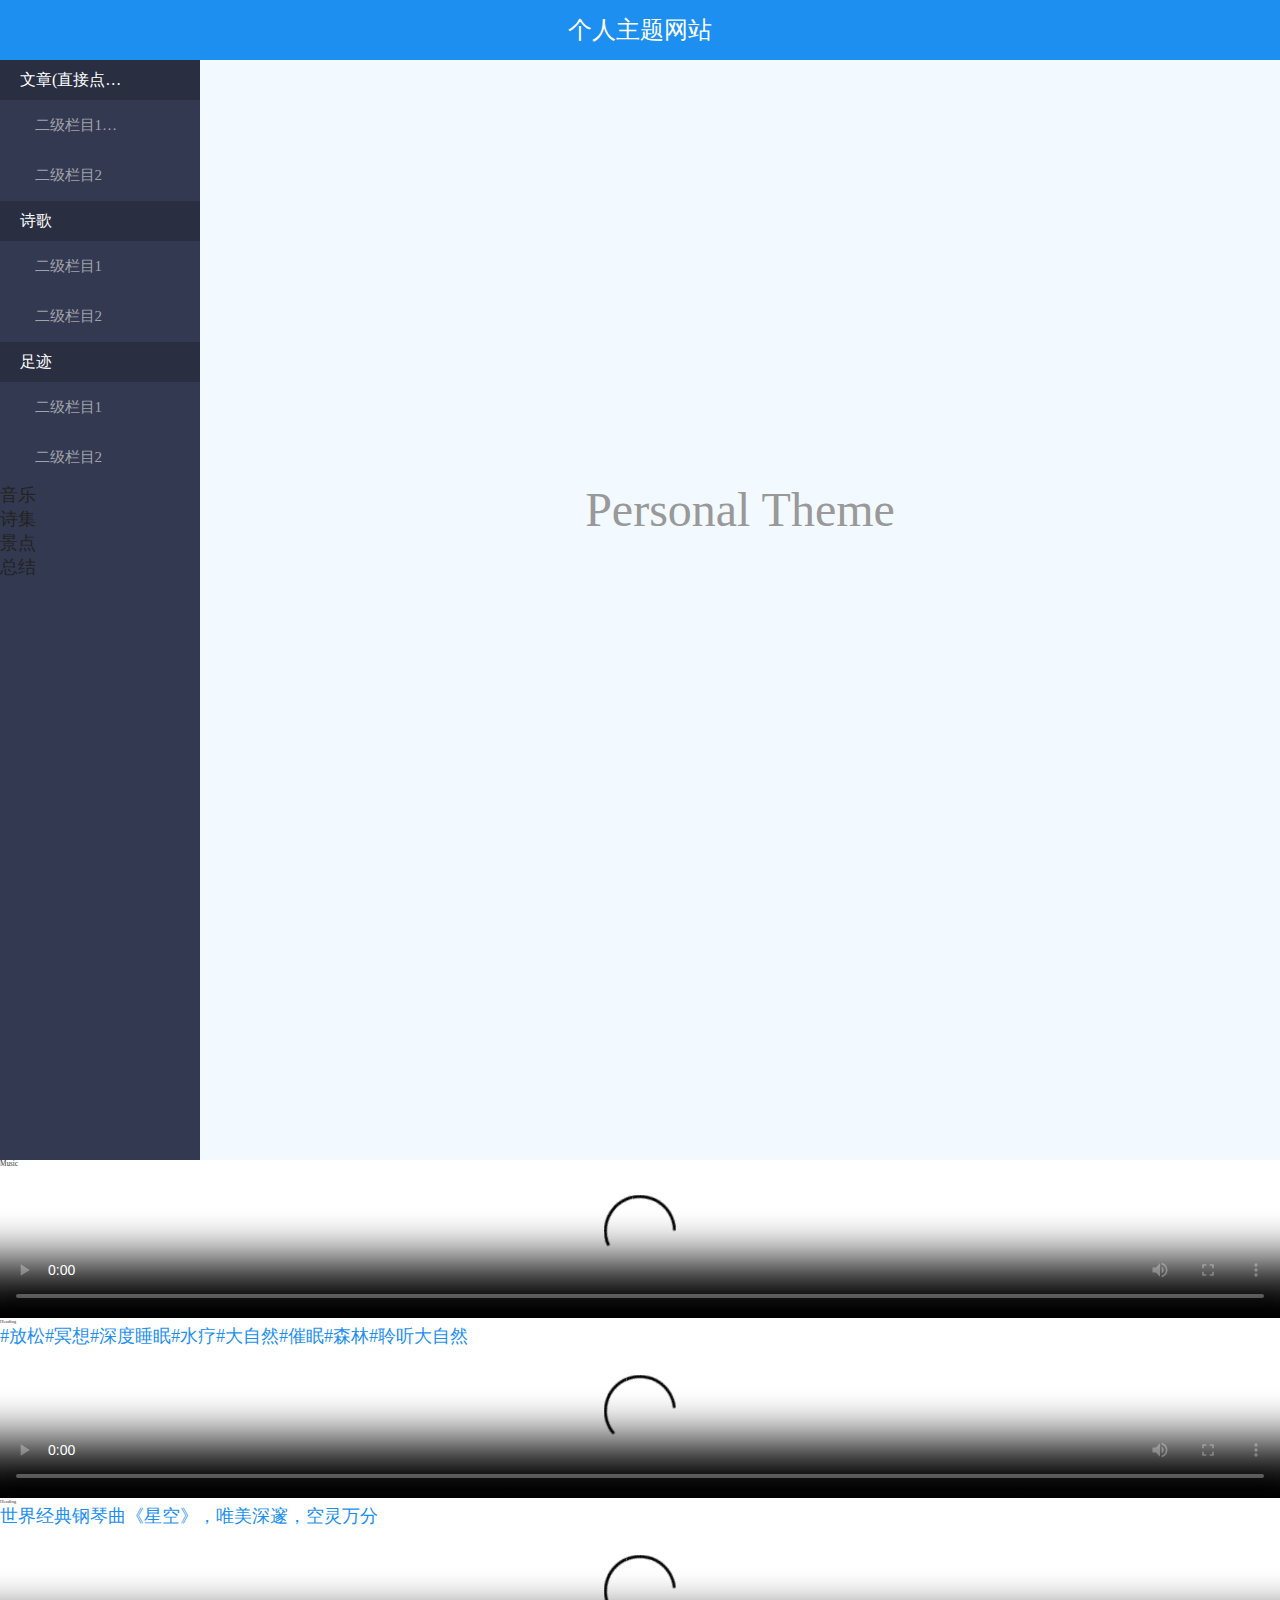
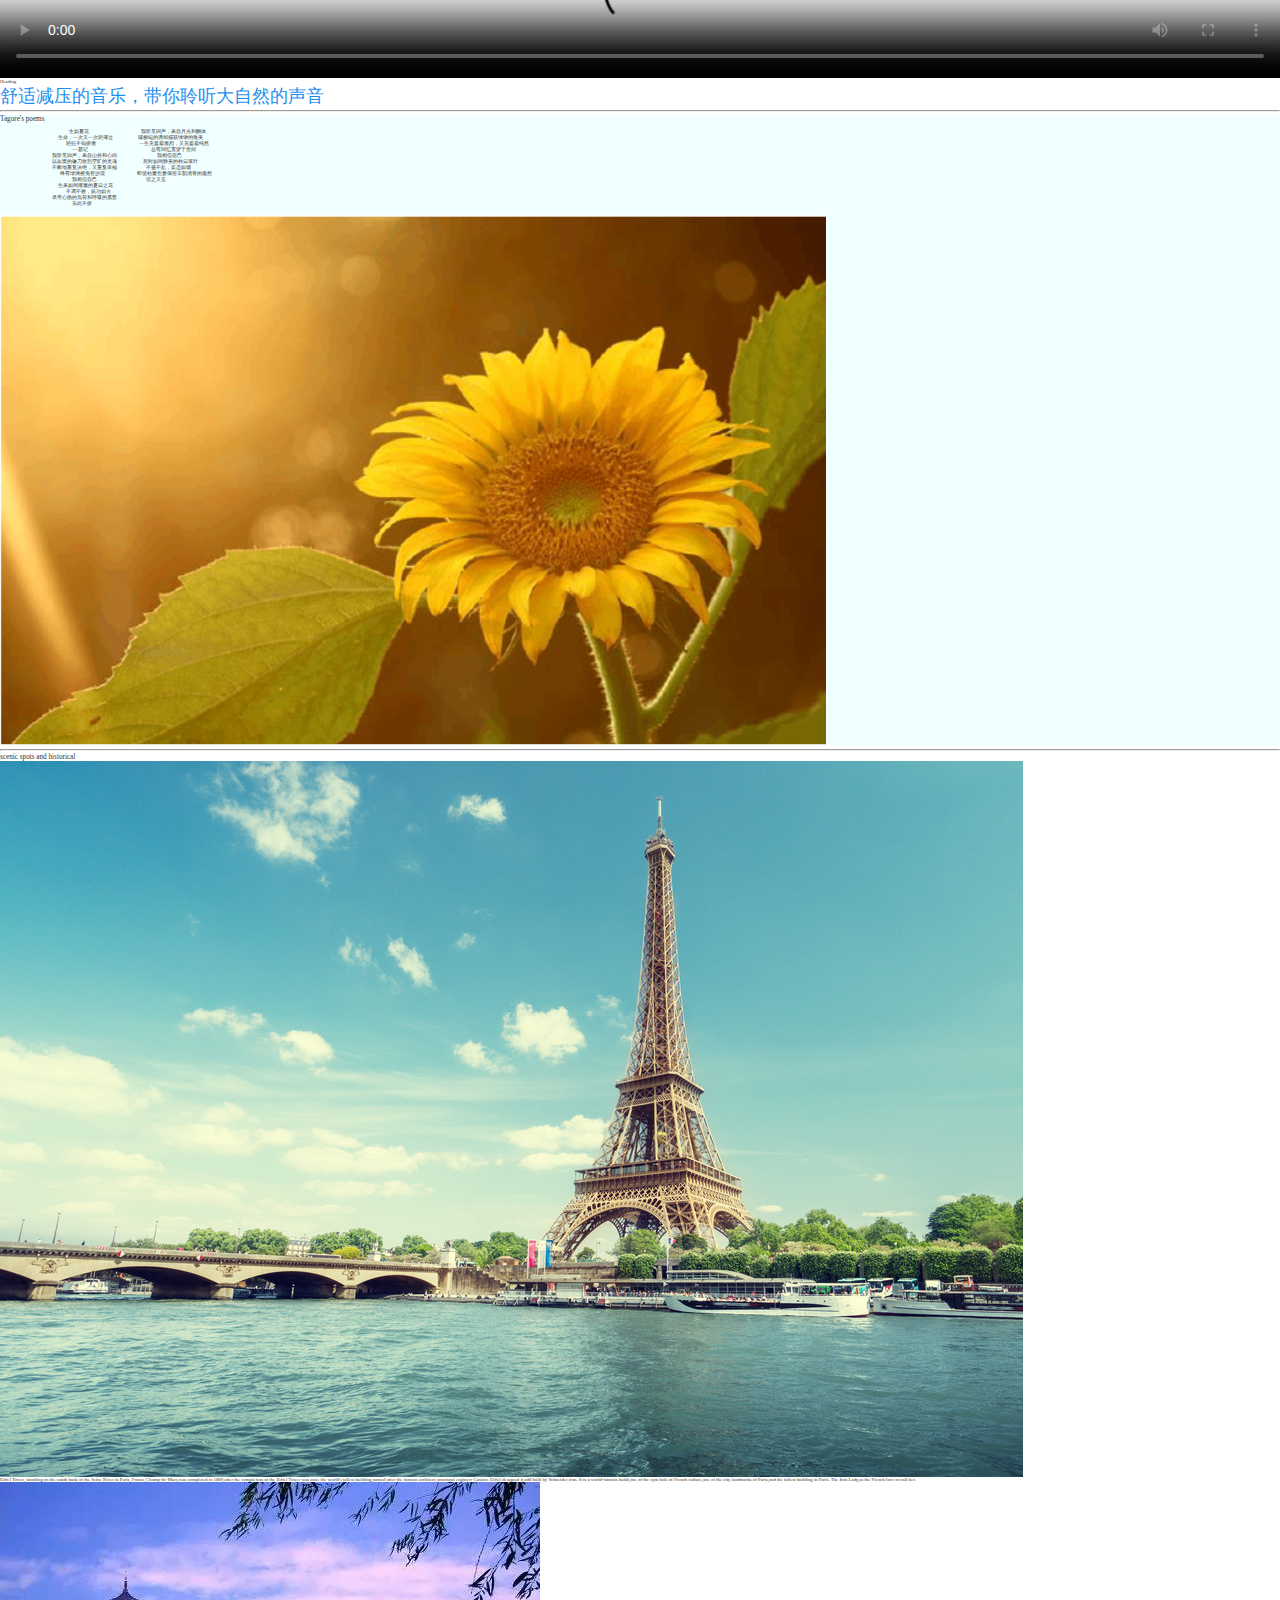
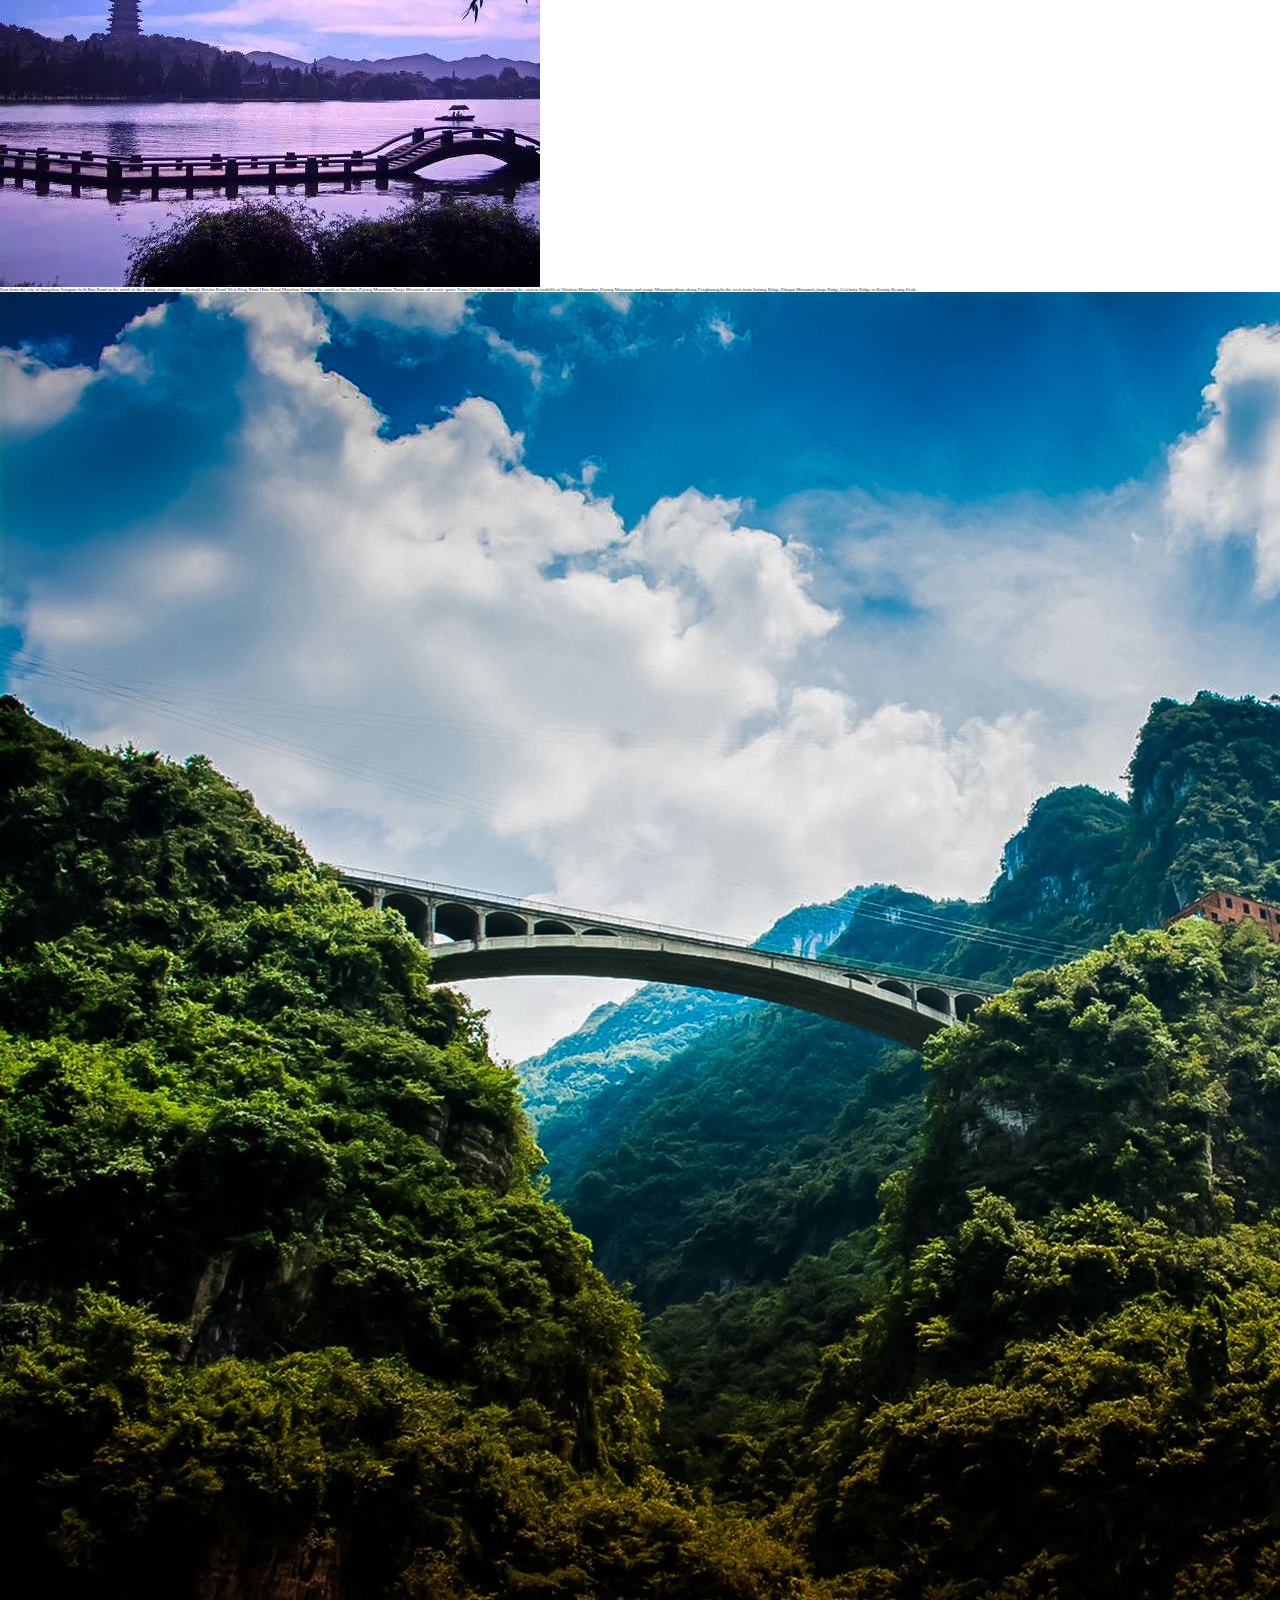
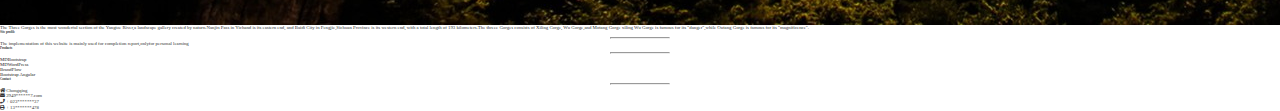
==== index.html @ ac0bc707 "Add files via upload" ====
<!DOCTYPE html>
<html lang="en">
<head>
    <meta charset="UTF-8">
    <title>个人主题网站</title>
	
    <script src="js/jquery.min.js"></script>
	
	<!--阿里图标库-->
    <link rel="stylesheet" type="text/css" href="https://at.alicdn.com/t/font_1632750_204xwxiwzht.css?1583918713" />
	
    <link rel="stylesheet" href="css/style.css">
    <title>MDB4.12模板</title>
    <!-- MDB icon -->
    <link rel="icon" href="MDB-Pro-4.12/img/mdb-favicon.ico" type="image/x-icon">
    <!-- Font Awesome -->
    <link rel="stylesheet" href="https://use.fontawesome.com/releases/v5.11.2/css/all.css">
    <!-- Bootstrap core CSS -->
    <link rel="stylesheet" href="MDB-Pro-4.12/css/bootstrap.min.css">
    <!-- Material Design Bootstrap -->
    <link rel="stylesheet" href="MDB-Pro-4.12/css/mdb.min.css">
    <!-- Your custom styles (optional) -->
    <link rel="stylesheet" href="MDB-Pro-4.12/css/style.css">
    <link rel="stylesheet" href="images">
	
</head>
<body>
<header>
<div class="body_con">
    <div class="body_top">个人主题网站</div>
    <div class="body_left">
        <ul class="body_left_list">
            <li>
                <label>
                    <span>文章(直接点击该大标题即可下同）</span>
                    <i class="iconfont iconxiajiantou"></i>
                    <a href="javascript:;"></a>
                </label>
                <ul>
                    <li>
                        <label>
                            <i class="iconfont iconYYGK"></i>
                            <span>二级栏目1栏目1</span>
                            <i class="iconfont iconyoujiantou"></i>
                            <a href="javascript:;"></a>
                        </label>
                        <ul>
                            <li>
                                <label>
                                    <span>三级栏目</span>
                                    <i class="iconfont iconyoujiantou"></i>
                                    <a href="javascript:;"></a>
                                </label>
                            </li>
                            <li>
                                <label>
                                    <span>三级栏目</span>
                                    <i class="iconfont iconyoujiantou"></i>
                                    <a href="javascript:;"></a>
                                </label>
                            </li>
                            <li>
                                <label>
                                    <span>三级栏目</span>
                                    <i class="iconfont iconyoujiantou"></i>
                                    <a href="javascript:;"></a>
                                </label>
                            </li>
                        </ul>
                    </li>
                    <li>
                        <label>
                            <i class="iconfont iconYYGK"></i>
                            <span>二级栏目2</span>
                            <i class="iconfont iconyoujiantou"></i>
                            <a href="javascript:;"></a>
                        </label>
                        <ul>
                            <li>
                                <label>
                                    <span>三级栏目</span>
                                    <i class="iconfont iconyoujiantou"></i>
                                    <a href="javascript:;"></a>
                                </label>
                            </li>
                            <li>
                                <label>
                                    <span>三级栏目</span>
                                    <i class="iconfont iconyoujiantou"></i>
                                    <a href="javascript:;"></a>
                                </label>
                            </li>
                            <li>
                                <label>
                                    <span>三级栏目</span>
                                    <i class="iconfont iconyoujiantou"></i>
                                    <a href="javascript:;"></a>
                                </label>
                            </li>   
                        </ul>
                    </li>
                </ul>
            </li>           
                       
            <li>
                <label>
                    <span>诗歌</span>
                    <i class="iconfont iconxiajiantou"></i>
                    <a href="javascript:;"></a>
                </label>
                <ul>
                    <li>
                        <label>
                            <i class="iconfont iconYYGK"></i>
                            <span>二级栏目1</span>
                            <i class="iconfont iconyoujiantou"></i>
                            <a href="javascript:;"></a>
                        </label>
                        <ul>
                            <li>
                                <label>
                                    <span>三级栏目</span>
                                    <i class="iconfont iconyoujiantou"></i>
                                    <a href="javascript:;"></a>
                                </label>
                            </li>
                            <li>
                                <label>
                                    <span>三级栏目</span>
                                    <i class="iconfont iconyoujiantou"></i>
                                    <a href="javascript:;"></a>
                                </label>
                            </li>
                            <li>
                                <label>
                                    <span>三级栏目</span>
                                    <i class="iconfont iconyoujiantou"></i>
                                    <a href="javascript:;"></a>
                                </label>
                            </li>
                        </ul>
                    </li>
                    <li>
                        <label>
                            <i class="iconfont iconYYGK"></i>
                            <span>二级栏目2</span>
                            <i class="iconfont iconyoujiantou"></i>
                            <a href="javascript:;"></a>
                        </label>
                        <ul>
                            <li>
                                <label>
                                    <span>三级栏目</span>
                                    <i class="iconfont iconyoujiantou"></i>
                                    <a href="javascript:;"></a>
                                </label>
                            </li>
                            <li>
                                <label>
                                    <span>三级栏目</span>
                                    <i class="iconfont iconyoujiantou"></i>
                                    <a href="javascript:;"></a>
                                </label>
                            </li>
                            <li>
                                <label>
                                    <span>三级栏目</span>
                                    <i class="iconfont iconyoujiantou"></i>
                                    <a href="javascript:;"></a>
                                </label>
                            </li>
                        </ul>
                    </li>
                    </li>
                </ul>
            </li>
            <li>
                <label>
                    <span>足迹</span>
                    <i class="iconfont iconxiajiantou"></i>
                    <a href="javascript:;"></a>
                </label>
                <ul>
                    <li>
                        <label>
                            <i class="iconfont iconYYGK"></i>
                            <span>二级栏目1</span>
                            <i class="iconfont iconyoujiantou"></i>
                            <a href="javascript:;"></a>
                        </label>
                        <ul>
                            <li>
                                <label>
                                    <span>三级栏目</span>
                                    <i class="iconfont iconyoujiantou"></i>
                                    <a href="javascript:;"></a>
                                </label>
                            </li>
                            <li>
                                <label>
                                    <span>三级栏目</span>
                                    <i class="iconfont iconyoujiantou"></i>
                                    <a href="javascript:;"></a>
                                </label>
                            </li>
                            <li>
                                <label>
                                    <span>三级栏目</span>
                                    <i class="iconfont iconyoujiantou"></i>
                                    <a href="javascript:;"></a>
                                </label>
                            </li>
                        </ul>
                    </li>
                    <li>
                        <label>
                            <i class="iconfont iconYYGK"></i>
                            <span>二级栏目2</span>
                            <i class="iconfont iconyoujiantou"></i>
                            <a href="javascript:;"></a>
                        </label>
                        <ul>
                            <li>
                                <label>
                                    <span>三级栏目</span>
                                    <i class="iconfont iconyoujiantou"></i>
                                    <a href="javascript:;"></a>
                                </label>
                            </li>
                            <li>
                                <label>
                                    <span>三级栏目</span>
                                    <i class="iconfont iconyoujiantou"></i>
                                    <a href="javascript:;"></a>
                                </label>
                            </li>
                            <li>
                                <label>
                                    <span>三级栏目</span>
                                    <i class="iconfont iconyoujiantou"></i>
                                    <a href="javascript:;"></a>
                                </label>
                            </li>
                        </ul>
                    </li>
                   
                    </ul>
                    </li>
                </ul>
            </i>
            <li>
                <label>
                   <a href="#music"><span>音乐</span></a>
                </label>
            </li>
            <li>
              <label>
                 <a href="#Tagore's poems"><span>诗集</span></a>
              </label>
          </li>
          <li>
            <label>
               <a href="#scenic spots and historical"><span>景点</span></a>
            </label>
        </li>
                <li>
                    <label>
                       <a href="http://cyf20001028.github.io/cyf200010286.io" target="_blank"> <span>总结</span></a>
                    </label>
                </li>
            </li>
        </ul>
    </div>
    <div class="body_right">
        <div id="intro" class="view">

            <div class="mask rgba-black-strong">
      
              <div class="container-fluid d-flex align-items-center justify-content-center h-100">
      
                <div class="row d-flex justify-content-center text-center">
      
                  <div class="col-md-10">
      
                    <!-- Heading -->
                    <h2 class="display-4 font-weight-bold  white-text  ">Personal Theme</h2>
      
                  
      
                  </div>
      
                </div>
      
              </div>
      
            </div>
      
          </div>
        
    </div>
</div>
</header>
 <!--Main layout-->
 <main class="mt-5">
    <div class="container">
  <!--Section: Examples-->
<section id="music" class="text-center">

    <!-- heading -->
    <h2 class="mb-5 font-weight-bold">Music</h2>
  
    <!--Grid row-->
    <div class="row">
  
      <!--Grid column-->
      <div class="col-lg-4 col-md-12 mb-4">
  
        <div class="view overlay z-depth-1-half">
          
       <video controls autobuffer="true" width="100%" poster="../assets/img/poster.jpg">
       <source src="images/视频1.mp4">
</video>
        </div>
  
        <h4 class="my-4 font-weight-bold">Heading</h4>
        <p class="cyfexample1">#放松#冥想#深度睡眠#水疗#大自然#催眠#森林#聆听大自然</p>
  
      </div>
      <!--Grid column-->
  
      <!--Grid column-->
      <div class="col-lg-4 col-md-6 mb-4">
  
        <div class="view overlay z-depth-1-half">
            <video controls autobuffer="true" width="100%" poster="../assets/img/poster.jpg">
                <source src="images/视频2.mp4">
         </video>
        </div>
  
        <h4 class="my-4 font-weight-bold">Heading</h4>
        <p class="cyfexample1">世界经典钢琴曲《星空》，唯美深邃，空灵万分</p>
  
      </div>
      <!--Grid column-->
  
      <!--Grid column-->
      <div class="col-lg-4 col-md-6 mb-4">
  
        <div class="view overlay z-depth-1-half">
            <video controls autobuffer="true" width="100%" poster="../assets/img/poster.jpg">
                <source src="images/视频3.mp4">
         </video>
        </div>
  
        <h4 class="my-4 font-weight-bold">Heading</h4>
        <p class="cyfexample1">舒适减压的音乐，带你聆听大自然的声音</p>
  
      </div>
      <!--Grid column-->
  
    </div>
    <!--Grid row-->
  
  
      </section>
      <!--Section: Best Features-->
  
      <hr class="my-5">
  



     <!--Section: Gallery-->
<section id="Tagore's poems" style="background-color: azure;">

    <!-- Heading -->
    <h2 class="mb-5 font-weight-bold text-center">Tagore's poems</h2>
  
    <!--Grid row-->
    <div class="row">
    <!--Grid column-->
      <div class="col-md-6">
         <pre>
                        生如夏花                  我听见回声，来自月光和酮体
                    生命，一次又一次轻薄过         辅极端的诱饵捕获缥缈的唯美
                       轻狂不知疲倦               一生充盈着激烈，又充盈着纯然
                         --题记                      总有回忆贯穿于世间
                  我听见回声，来自山谷和心间              我相信自己
                  以寂寞的镰刀收割空旷的灵魂         死时如同静美的秋日落叶
                  不断地重复决绝，又重复幸福          不盛不乱，姿态如烟
                     终有绿洲摇曳在沙漠           即使枯萎也要保留丰肌清骨的傲然
                         我相信自己                 弦之又玄
                    生来如同璀璨的夏日之花
                       不凋不败，妖冶如火
                  承受心跳的负荷和呼吸的累赘
                         乐此不疲          
         </pre>
  
      </div>
      <!--Grid column-->
         <!--Grid column-->
         <div class="col-md-6 mb-4">
            <img src="./images/泰戈尔.png" class="d-block w-100">
        </div>
        <!--Grid column-->
  
    </div>
    <!--Grid row-->
  
  </section>
  <!--Section: Gallery-->
  <hr class="my-5">




     <!--Section: Examples-->
<section id="scenic spots and historical" class="text-center">

    <!-- heading -->
    <h2 class="mb-5 font-weight-bold">scenic spots and historical</h2>
  
    <!--Grid row-->
    <div class="row">
  
      <!--Grid column-->
      <div class="col-lg-4 col-md-12 mb-4">
  
        <div class="view overlay z-depth-1-half">
          <img src="images/埃菲尔铁塔.jpeg" class="img-fluid">
          <a href="#!">
            <div class="mask rgba-white-slight"></div>
          </a>
        </div>
  
        <h4 class="my-4 font-weight-bold"></h4>
        <p class="grey-text">Eiffel Tower, standing on the south bank of the Seine River in Paris, France,Champ-de-Mars,was
          completed in 1889,after the completion of the Eiffel Tower was once the world's tallest building,named after the famous
          architect,structural enginerr Gustave Eiffel designed it,add built by Schneider iron. It is a world-famous build,one of 
          the sym bols of French culture,one of the city landmarks of Paris,and the tallest building in Paris. The Iron Lady,as 
          the French love to call her.
        </p>
  
      </div>
      <!--Grid column-->
  
      <!--Grid column-->
      <div class="col-lg-4 col-md-6 mb-4">
  
        <div class="view overlay z-depth-1-half">
          <img src="images/西湖.jpeg" class="img-fluid">
          <a href="#!">
            <div class="mask rgba-white-slight"></div>
          </a>
        </div>
  
        <h4 class="my-4 font-weight-bold"></h4>
        <p class="grey-text">East from the city of hangzhou Songmu field,Bao Road to the north of the young officer square,
          through Baisha Road,West Ring Road,Hbin Road,Manshan Road to the south of Wu shan,Ziyang Mountain,Yunju Mountain 
          all scenic spots; From Gulou to the south,along the eastern foothills of Wushan Mounshan,Ziyang Mountain and yunju 
          Mountain,throu along Fenghuang.In the west,from liufang Ridge,Zhugan Mountain,jiuqu Ridge,Celebrity Ridge to Beauty 
          Beauty Peak.
        </p>
  
      </div>
      <!--Grid column-->
  
      <!--Grid column-->
      <div class="col-lg-4 col-md-6 mb-4">
  
        <div class="view overlay z-depth-1-half">
          <img src="images/三峡.jpg" class="img-fluid">
          <a href="#!">
            <div class="mask rgba-white-slight"></div>
          </a>
        </div>
  
        <h4 class="my-4 font-weight-bold"></h4>
        <p class="grey-text">The Three Gorges is the most wonderful section of the Yangtze River,a landscape gallery created
           by naturn.Nanjin Pass in Yichand is its eastern end, and Baidi City in Fengjie,Sichuan Province is its western end,
           with a total length of 193 kilometers.The threee Gorges consists of Xiling Corge, Wu Gorge,and Motang Gorge xiling Wu
            Gorge is famous for its "danger",while Outang Gorge is famous for its "magnificence".</p>
  
      </div>
      <!--Grid column-->
  
    </div>
    <!--Grid row-->
   </div>
    <!--Grid row-->
  
  </section>
  <!--Section: Examples-->
      
  
    </div>
  </main>
  <!--Main layout-->
  <!--Main layout-->
  <footer class="page-footer font-samll blue pt-4">
      <!--Footer Links-->
<div class="container mt-5 mb-4 text-center text-md-left">
    <div class="row mt-3">
  
      <!--First column-->
      <div class="col-md-3 col-lg-4 col-xl-3 mb-4">
        <h6 class="text-uppercase font-weight-bold">
          <strong>Site profile</strong>
        </h6>
        <hr class="deep-purple accent-2 mb-4 mt-0 d-inline-block mx-auto" style="width: 60px;">
        <p>The implementation of this website is mainly used for completion report,onlyfor personal learning</p>
      </div>
      <!--/.First column-->
  
      <!--Second column-->
      <div class="col-md-2 col-lg-2 col-xl-2 mx-auto mb-4">
        <h6 class="text-uppercase font-weight-bold">
          <strong>Products</strong>
        </h6>
        <hr class="deep-purple accent-2 mb-4 mt-0 d-inline-block mx-auto" style="width: 60px;">
        <p>
          <a href="#!">MDBootstrap</a>
        </p>
        <p>
          <a href="#!">MDWordPress</a>
        </p>
        <p>
          <a href="#!">BrandFlow</a>
        </p>
        <p>
          <a href="#!">Bootstrap Angular</a>
        </p>
      </div>
      <!--/.Second column-->
  
      <!--Fourth column-->
      <div class="col-md-4 col-lg-3 col-xl-3">
        <h6 class="text-uppercase font-weight-bold">
          <strong>Contact</strong>
        </h6>
        <hr class="deep-purple accent-2 mb-4 mt-0 d-inline-block mx-auto" style="width: 60px;">
        <p>
          <i class="fas fa-home  mr-3"></i> Chongqing</p>
        <p>
          <i class="fas fa-envelope mr-3"></i> 2949******7.com</p>
        <p>
          <i class="fas fa-phone mr-3"></i> + 023*******37</p>
        <p>
          <i class="fas fa-print mr-3"></i> + 13*******478</p>
      </div>
      <!--/.Fourth column-->
  
    </div>
  </div>
   <!--/.Footer Links-->
  </footer>
<script src="js/script.js"></script>
<!-- jQuery -->
<script type="text/javascript" src="MDB-Pro-4.12/js/jquery.min.js"></script>
<!-- Bootstrap tooltips -->
<script type="text/javascript" src="MDB-Pro-4.12/js/popper.min.js"></script>
<!-- Bootstrap core JavaScript -->
<script type="text/javascript" src="MDB-Pro-4.12/js/bootstrap.min.js"></script>
<!-- MDB core JavaScript -->
<script type="text/javascript" src="MDB-Pro-4.12/js/mdb.min.js"></script>
<!-- 导入 Sogou Map API -->
<script type="text/javascript" src="https://api.go2map.com/maps/js/api_v2.5.1.js"></script>
<!-- Your custom scripts (optional) -->
<script type="text/javascript">
  // Carousel options
  $('#carousel-example-2').carousel({
    interval: 2000, // 间隔时间, 默认5000毫秒, 如果设置为false则不会自动播放
    pause: false, // 鼠标移上后是否暂停, 默认暂停
    wrap: false, // 是否循环轮播, 默认循环
  });

  /** 定义函数, 加载指定坐标的地图 */
  function showMap() {
    var myLatlng = new sogou.maps.LatLng(29.4902, 106.5714);
    var myOptions = {
      zoom: 13,
      center: myLatlng,
      mapTypeId: sogou.maps.MapTypeId.ROADMAP
    };
    map = new sogou.maps.Map(document.getElementById("map-container"), myOptions);
    marker = new sogou.maps.Marker({
      position: myLatlng,
      map: map,
      title: "重庆交通大学"
    });
  }
  // 设置事件侦听器, 当窗口加载时调用 showMap 函数
  sogou.maps.event.addDomListener(window, 'load', showMap);
</script>

<!-- End your project here-->

<!-- jQuery -->
<script type="text/javascript" src="MDB-Pro-4.12/js/jquery.min.js"></script>
<!-- Bootstrap tooltips -->
<script type="text/javascript" src="MDB-Pro-4.12/js/popper.min.js"></script>
<!-- Bootstrap core JavaScript -->
<script type="text/javascript" src="MDB-Pro-4.12/js/bootstrap.min.js"></script>
<!-- MDB core JavaScript -->
<script type="text/javascript" src="MDB-Pro-4.12/js/mdb.min.js"></script>
<!-- Your custom scripts (optional) -->
<script type="text/javascript"></script>

</body>
</html>
---- css/style.css ----
/*默认样式*/
html, body, div, ul, li, h1, h2, h3, h4, h5, h6, p, dl, dt, dd, ol, form, input, textarea, th, td, select {
    margin: 0;
    padding: 0;
}

* {
    box-sizing: border-box;
}

html, body {
    min-height: 100%;
}

body {
    font-family: "Microsoft YaHei";
    font-size: 0.3rem;
    color: #333;
}

h1, h2, h3, h4, h5, h6 {
    font-weight: normal;
}

ul, ol {
    list-style: none;
}

img {
    border: none;
    vertical-align: middle;
}

a {
    text-decoration: none;
    color: #232323;
}

table {
    border-collapse: collapse;
    table-layout: fixed;
}

input, textarea {
    outline: none;
    border: none;
}

textarea {
    resize: none;
    overflow: auto;
}

.clearfix {
    zoom: 1;
}

.clearfix:after {
    content: ".";
    width: 0;
    height: 0;
    visibility: hidden;
    display: block;
    clear: both;
    overflow: hidden;
}

.fl {
    float: left
}

.fr {
    float: right
}

.tl {
    text-align: left;
}

.tc {
    text-align: center
}

.tr {
    text-align: right;
}

.ellipse {
    overflow: hidden;
    text-overflow: ellipsis;
    white-space: nowrap;
}

.inline {
    display: inline-block;
    *display: inline;
    *zoom: 1;
}
.body_con{
    width: 100%;
    height: 100%;
    position: relative;
    font-size: 0;
}
.body_top{
    width: 100%;
    height: 60px;
    background: #1d8ff0;
    color: #fff;
    font-size: 24px;
    line-height: 60px;
    text-align: center;
}
.body_left{
    width:200px;
    height: 1100px;
    display: inline-block;
    vertical-align: top;
    background:#333951;
    position: relative;
    font-size: 18px;
    color: #fff;
}
.body_right{
    width: calc(100% - 200px);
    height: 1100px;
    display: inline-block;
    vertical-align: top;
    background:#f3faff;
    font-size: 32px;
    color: #999;
    text-align: center;
    line-height: 900px;
}

.body_left_list{
    width: 100%;
    min-height: 1rem;
    position: relative;
}
.body_left_list >li{
    width: 100%;
    min-height: 1px;
    overflow: hidden;
    border-bottom: 1px solid #333951;
    transition:all 0.5s;
    max-height: 1500px;
}
.body_left_list >li >label{
    width: 100%;
    height: 40px;
    line-height: 40px;
    position: relative;
    color: #fff;
    font-size:16px;
    background: #292e41;
    display: block;
}
.body_left_list >li >label >span{
    padding: 0 20px;
    width: 150px;
    color: #fff;
    font-size:16px;
    display: inline-block;
    overflow: hidden;
    white-space: nowrap;
    text-overflow: ellipsis;
}
.body_left_list >li >label >a{
    width: 100%;
    height: 100%;
    position: absolute;
    top: 0;
    left: 0;
    z-index: 1;
}
.body_left_list >li >label >i{
    position: absolute;
    top: 0;
    right:25px;
    font-size: 11px;
}
.body_left_list >li >ul{
    width: 100%;
    min-height: 1px;
    position: relative;
}
.body_left_list >li >ul >li{
    width: 100%;
    max-height: 50px;
    overflow: hidden;
    transition: all 0.5s;
}
.body_left_list >li >ul >li:hover{
    max-height: calc(200 * 8px);
}
.body_left_list >li >ul >li >label{
    width: 100%;
    height: 50px;
    background:#333951;
    line-height: 50px;
    position: relative;
    transition: all 0.5s;
    display: block;
}
.body_left_list >li >ul >li:hover >label{
    background: #151b32;
    border-left: 6px solid #1D8FF0;
}
.body_left_list >li >ul >li:hover >label >i:nth-child(3){
    transform: rotate(90deg);
}
.body_left_list >li >ul >li >label >i:nth-child(1){
    padding-left:  30px;
    font-size: 20px;
    display: inline-block;
    vertical-align: top;
}
.body_left_list >li >ul >li >label >span{
   font-size: 15px;
    color: #a1a3ab;
    width: 90px;
    display: inline-block;
    overflow: hidden;
    white-space: nowrap;
    text-overflow: ellipsis;
}
.body_left_list >li >ul >li >label >i:nth-child(3){
    position: absolute;
    top: 0;
    right:25px;
}
.body_left_list >li >ul >li >label >a{
    width: 100%;
    height: 100%;
    position: absolute;
    top: 0;
    left: 0;
    z-index: 1;
}
.body_left_list >li >ul >li >ul{
    width: 100%;
    min-height: 1px;
}
.body_left_list >li >ul >li >ul >li{
    max-height: 40px;
    transition: all 0.5s;
    overflow: hidden;
    position: relative;
}
.body_left_list >li >ul >li >ul >li:hover{
    max-height: calc(200 * 8px);
}
.body_left_list >li >ul >li >ul >li >label{
    width: 100%;
    height:40px;
    background: #3a3e50;
    position: relative;
    line-height: 40px;
    display: block;
    transition: all 0.5s;
}
.body_left_list >li >ul >li >ul >li:hover >label >span{
    color: #fff;
}
.body_left_list >li >ul >li >ul >li:hover ul{
    display: block;
}
.body_left_list >li >ul >li >ul >li:hover >label >i{
    color: #fff;
}
.body_left_list >li >ul >li >ul >li >label >span{
    font-size:14px;
    padding-left: 70px;
    color: #a1a3ab;
    width: 150px;
    display: block;
    overflow: hidden;
    white-space: nowrap;
    text-overflow: ellipsis;
}
.body_left_list >li >ul >li >ul >li >label >i{
    position: absolute;
    top: 0;
    right:25px;
    font-size: 14px;
}
.body_left_list >li >ul >li >ul >li >label >a{
    width: 100%;
    height: 100%;
    position: absolute;
    top: 2px;
    left: 0;
    z-index: 1;
}
.body_left_list >li >ul >li >ul >li >ul{
    width: 120px;
    min-height: 1px;
    position: fixed;
    top:0;
    left: 200px;
    display: none;
}
.body_left_list >li >ul >li >ul >li >ul >li{
    width: 100%;
    min-height: 40px;
    position: relative;
    transition:all 0.5s;
    background: #fff;
}
.body_left_list >li >ul >li >ul >li >ul >li >label{
    display: block;
    position: relative;
    width: 100%;
    height: 30px;
}
.body_left_list >li >ul >li >ul >li >ul >li >label >span{
    width: 60%;
    height: 40px;
    font-size: 12px;
    line-height: 40px;
    padding-left: 20px;
    display: block;
    color: #999;
    overflow: hidden;
    white-space: nowrap;
    text-overflow: ellipsis;
    transition:all 0.5s;
}
.body_left_list >li >ul >li >ul >li >ul >li >label >i{
    position: absolute;
    top: 13px;
    right:25px;
    font-size: 14px;
    color: #999;
}
.body_left_list >li >ul >li >ul >li >ul >li:hover >label >span{
    color: #1D8FF0;
}
.body_left_list >li >ul >li >ul >li >ul >li:hover >label >i{
    color: #1D8FF0;
}
.body_left_list >li >ul >li >ul >li >ul >li >label >a{
    width: 100%;
    height: 100%;
    position: absolute;
    top: 0;
    left: 0;
    z-index: 1;
}
.cyfexample1{
    color:#1d8ff0;
    font-size: large;
}
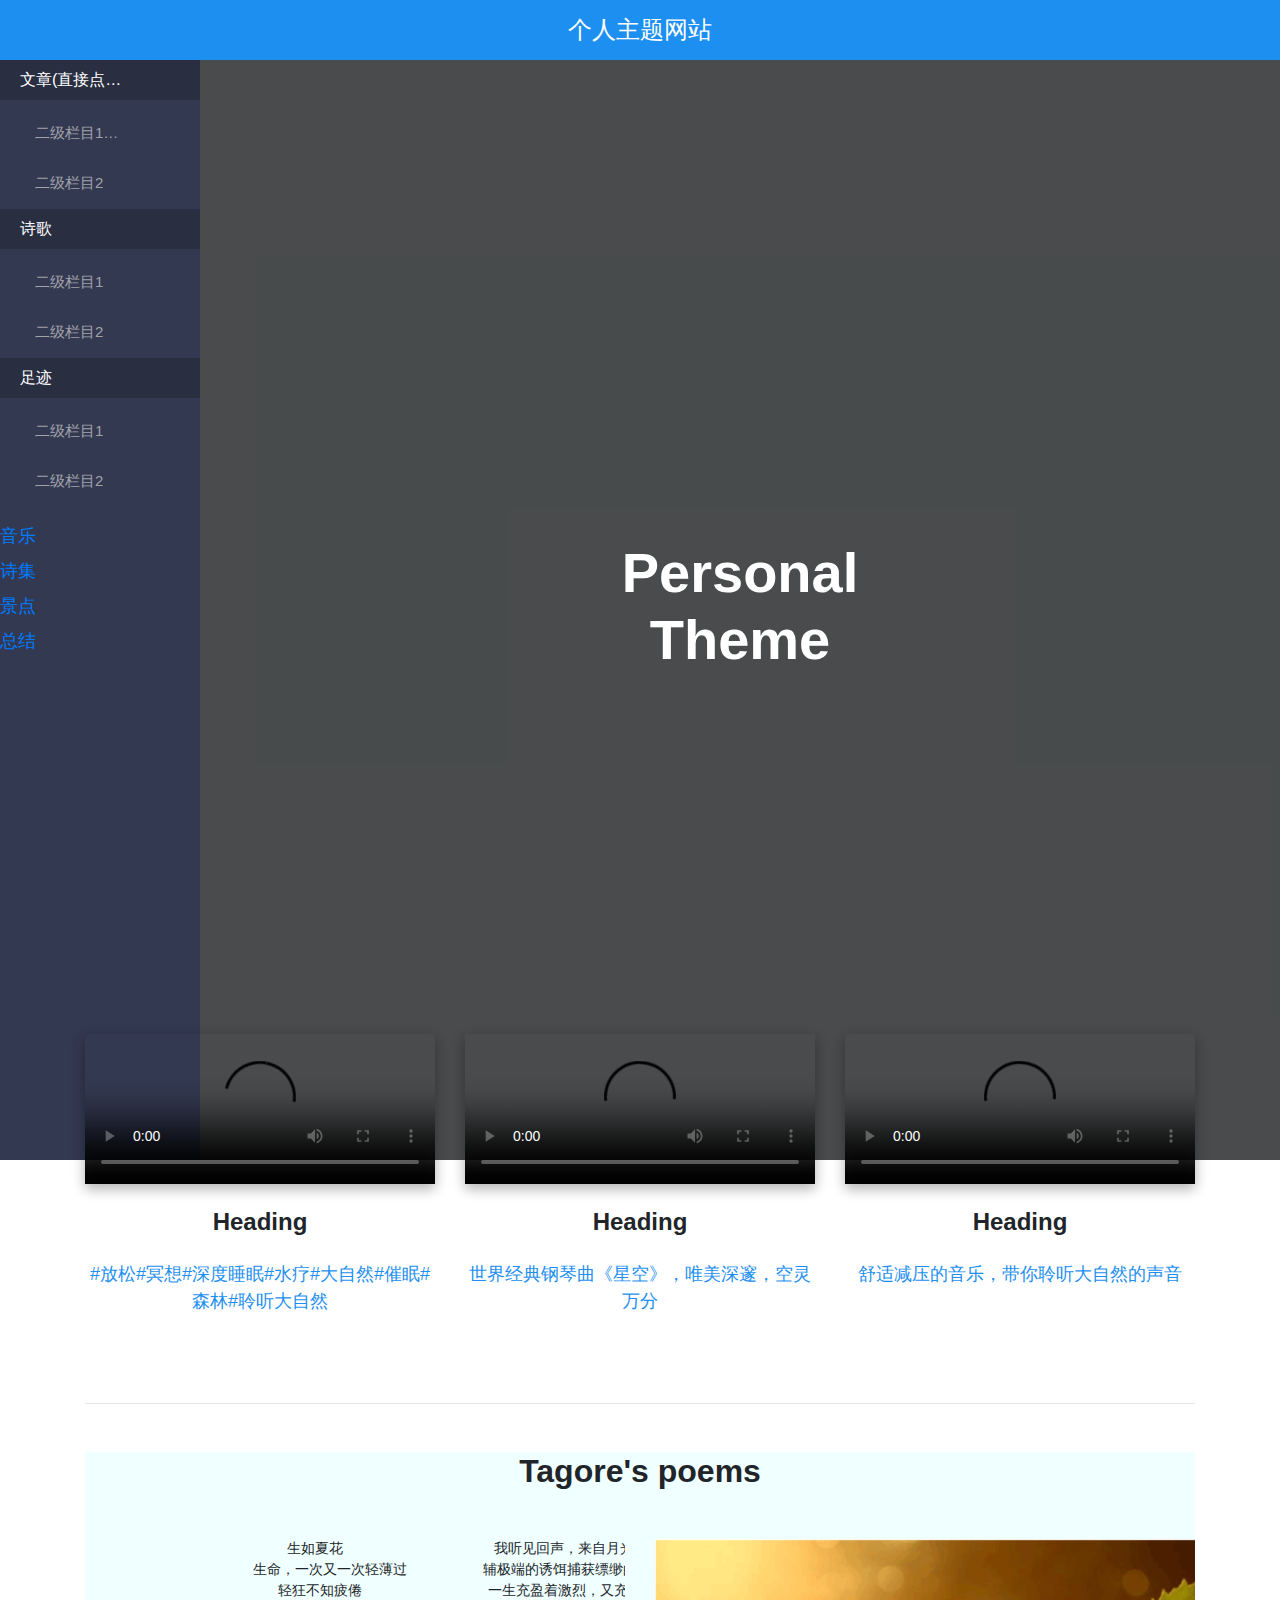
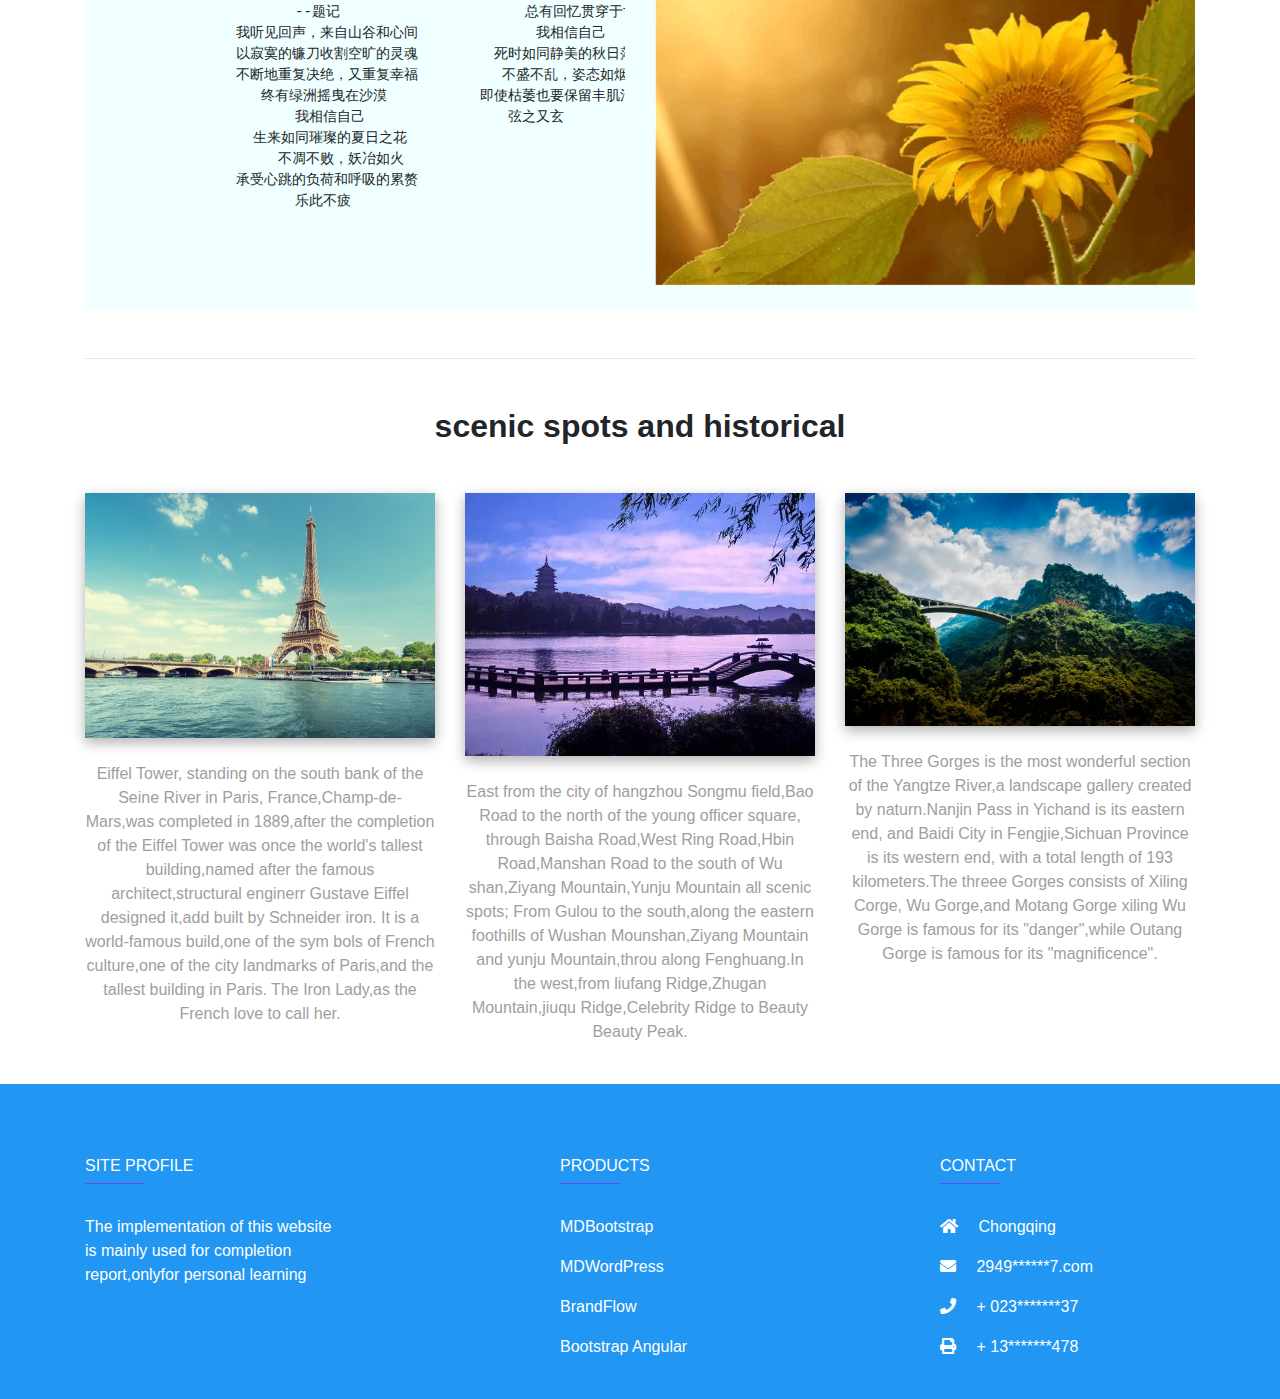
==== commit 6650fcfa: "Update index.html" ====
--- a/index.html
+++ b/index.html
@@ -318,7 +318,7 @@
         <div class="view overlay z-depth-1-half">
           
        <video controls autobuffer="true" width="100%" poster="../assets/img/poster.jpg">
-       <source src="images/视频1.mp4">
+       <source src="./images/视频1.mp4">
 </video>
         </div>
   
@@ -333,7 +333,7 @@
   
         <div class="view overlay z-depth-1-half">
             <video controls autobuffer="true" width="100%" poster="../assets/img/poster.jpg">
-                <source src="images/视频2.mp4">
+                <source src="./images/视频2.mp4">
          </video>
         </div>
   
@@ -348,7 +348,7 @@
   
         <div class="view overlay z-depth-1-half">
             <video controls autobuffer="true" width="100%" poster="../assets/img/poster.jpg">
-                <source src="images/视频3.mp4">
+                <source src="./images/视频3.mp4">
          </video>
         </div>
   
@@ -607,4 +607,4 @@
 <script type="text/javascript"></script>
 
 </body>
-</html>+</html>
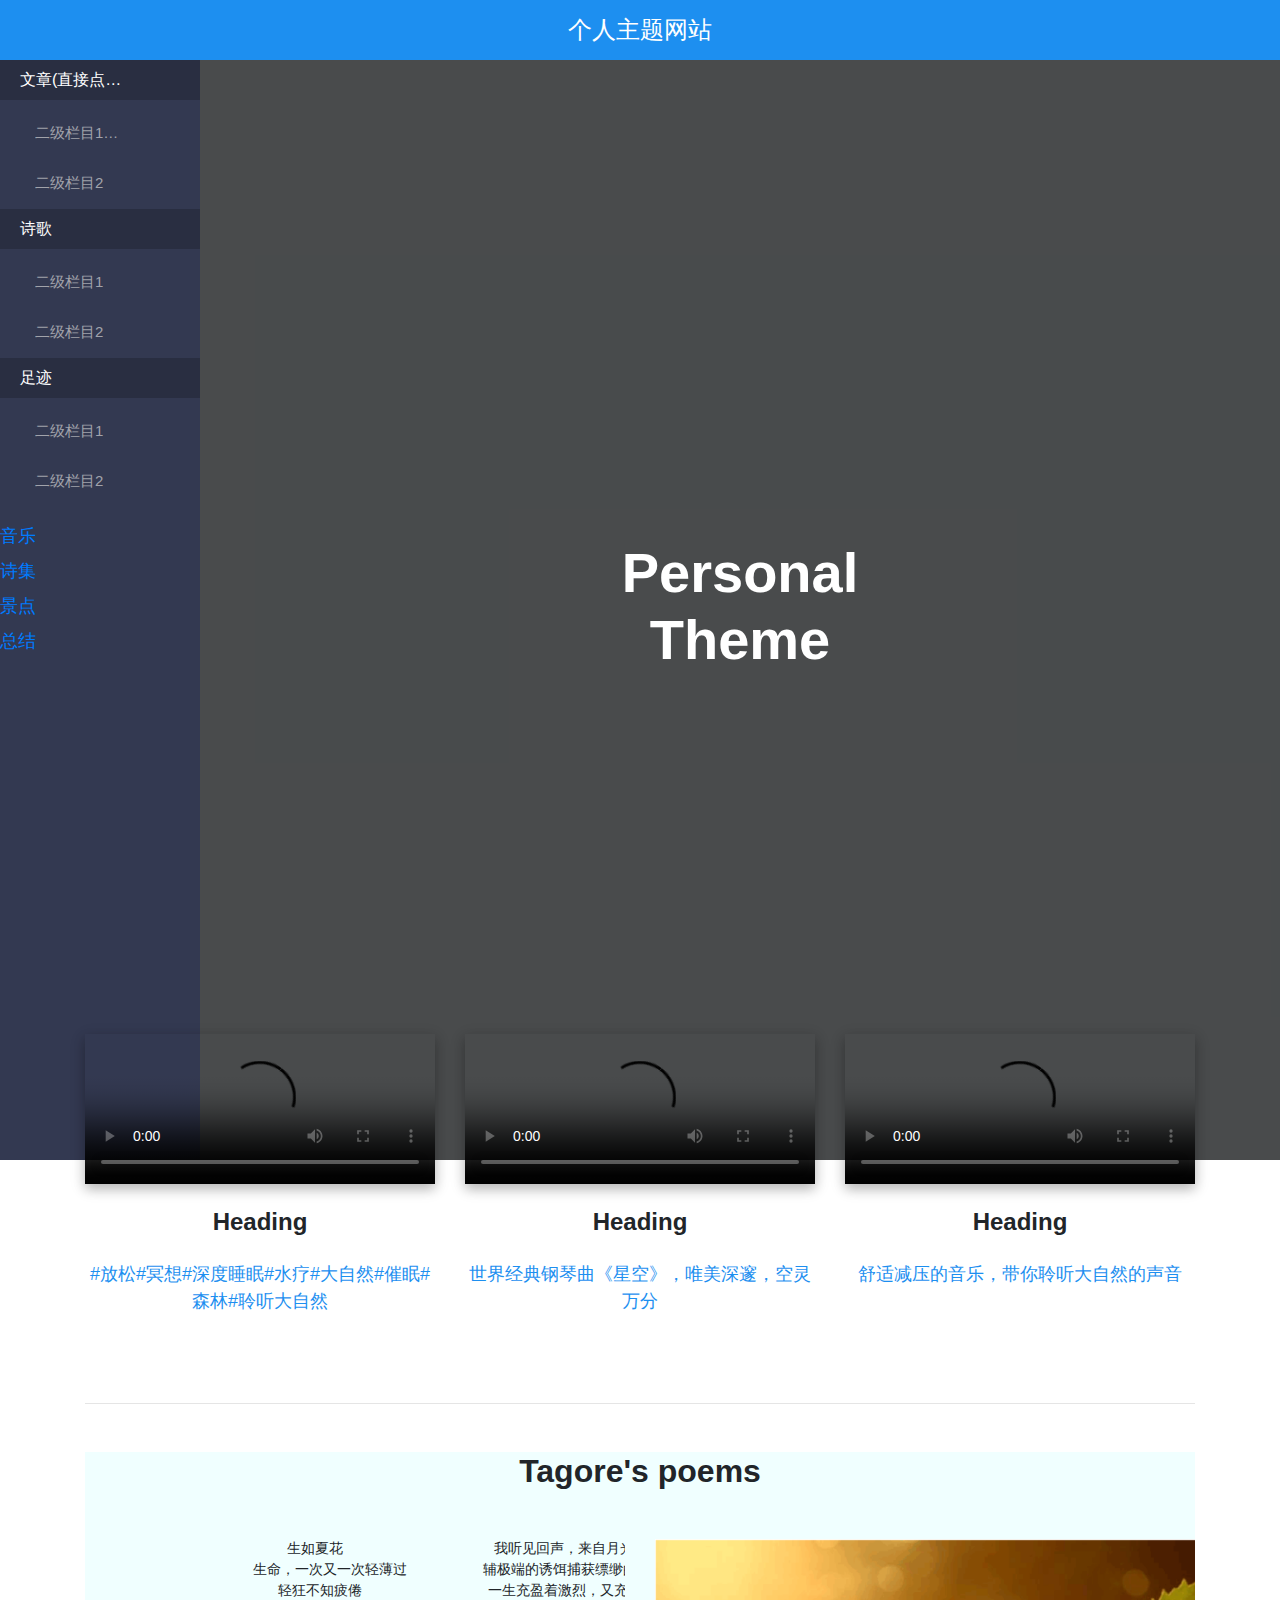
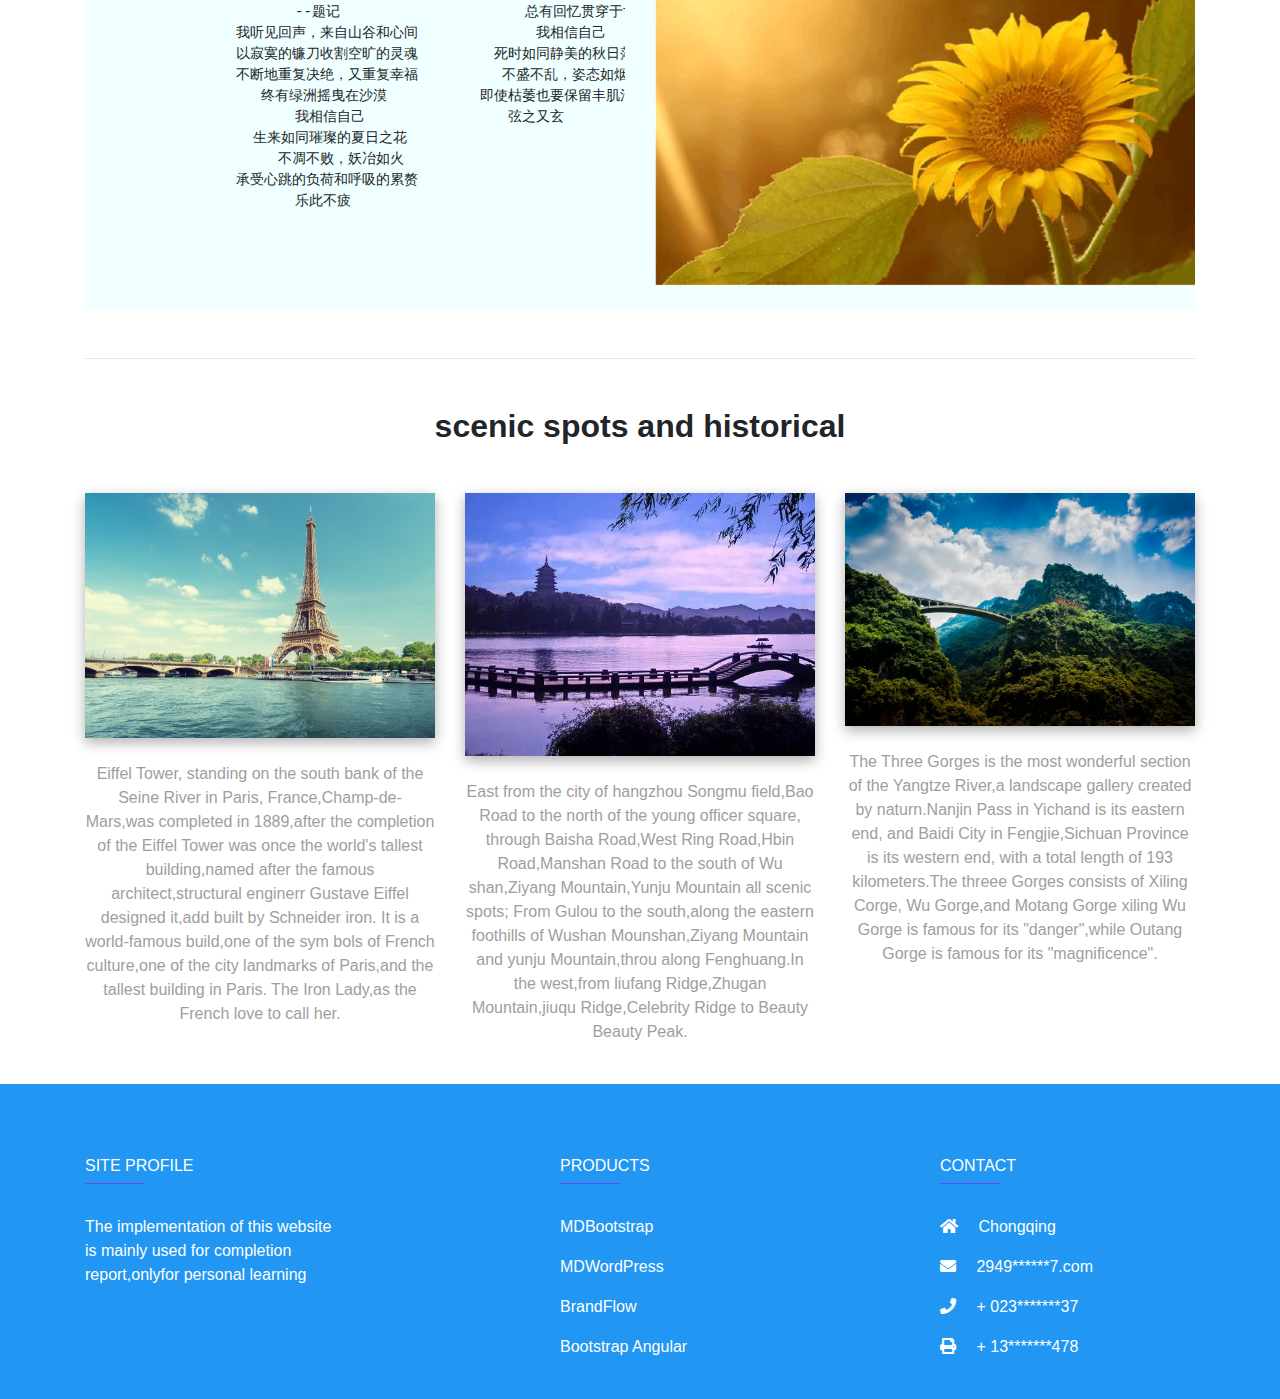
==== commit 9f71dfe0: "Update index.html" ====
--- a/index.html
+++ b/index.html
@@ -318,7 +318,8 @@
         <div class="view overlay z-depth-1-half">
           
        <video controls autobuffer="true" width="100%" poster="../assets/img/poster.jpg">
-       <source src="./images/视频1.mp4">
+       <source src="https://i.y.qq.com/n2/m/share/details/mv.html?platform=11&appshare=android_qq&appversion=10010006&hosteuin=oK6kowEAoK4z7KnqNeCloenz7n**&vid=0135yJn7495lH9&ADTAG=qfshare
+">
 </video>
         </div>
   
@@ -333,7 +334,8 @@
   
         <div class="view overlay z-depth-1-half">
             <video controls autobuffer="true" width="100%" poster="../assets/img/poster.jpg">
-                <source src="./images/视频2.mp4">
+                <source src="https://i.y.qq.com/n2/m/share/details/mv.html?platform=11&appshare=android_qq&appversion=10010006&hosteuin=oK6kowEAoK4z7KnqNeCloenz7n**&vid=011tGbao3CuysC&ADTAG=qfshare
+">
          </video>
         </div>
   
@@ -348,7 +350,8 @@
   
         <div class="view overlay z-depth-1-half">
             <video controls autobuffer="true" width="100%" poster="../assets/img/poster.jpg">
-                <source src="./images/视频3.mp4">
+                <source src="https://i.y.qq.com/n2/m/share/details/mv.html?platform=11&appshare=android_qq&appversion=10010006&hosteuin=oK6kowEAoK4z7KnqNeCloenz7n**&vid=010vxn210ehv7O&ADTAG=qfshare
+">
          </video>
         </div>
   
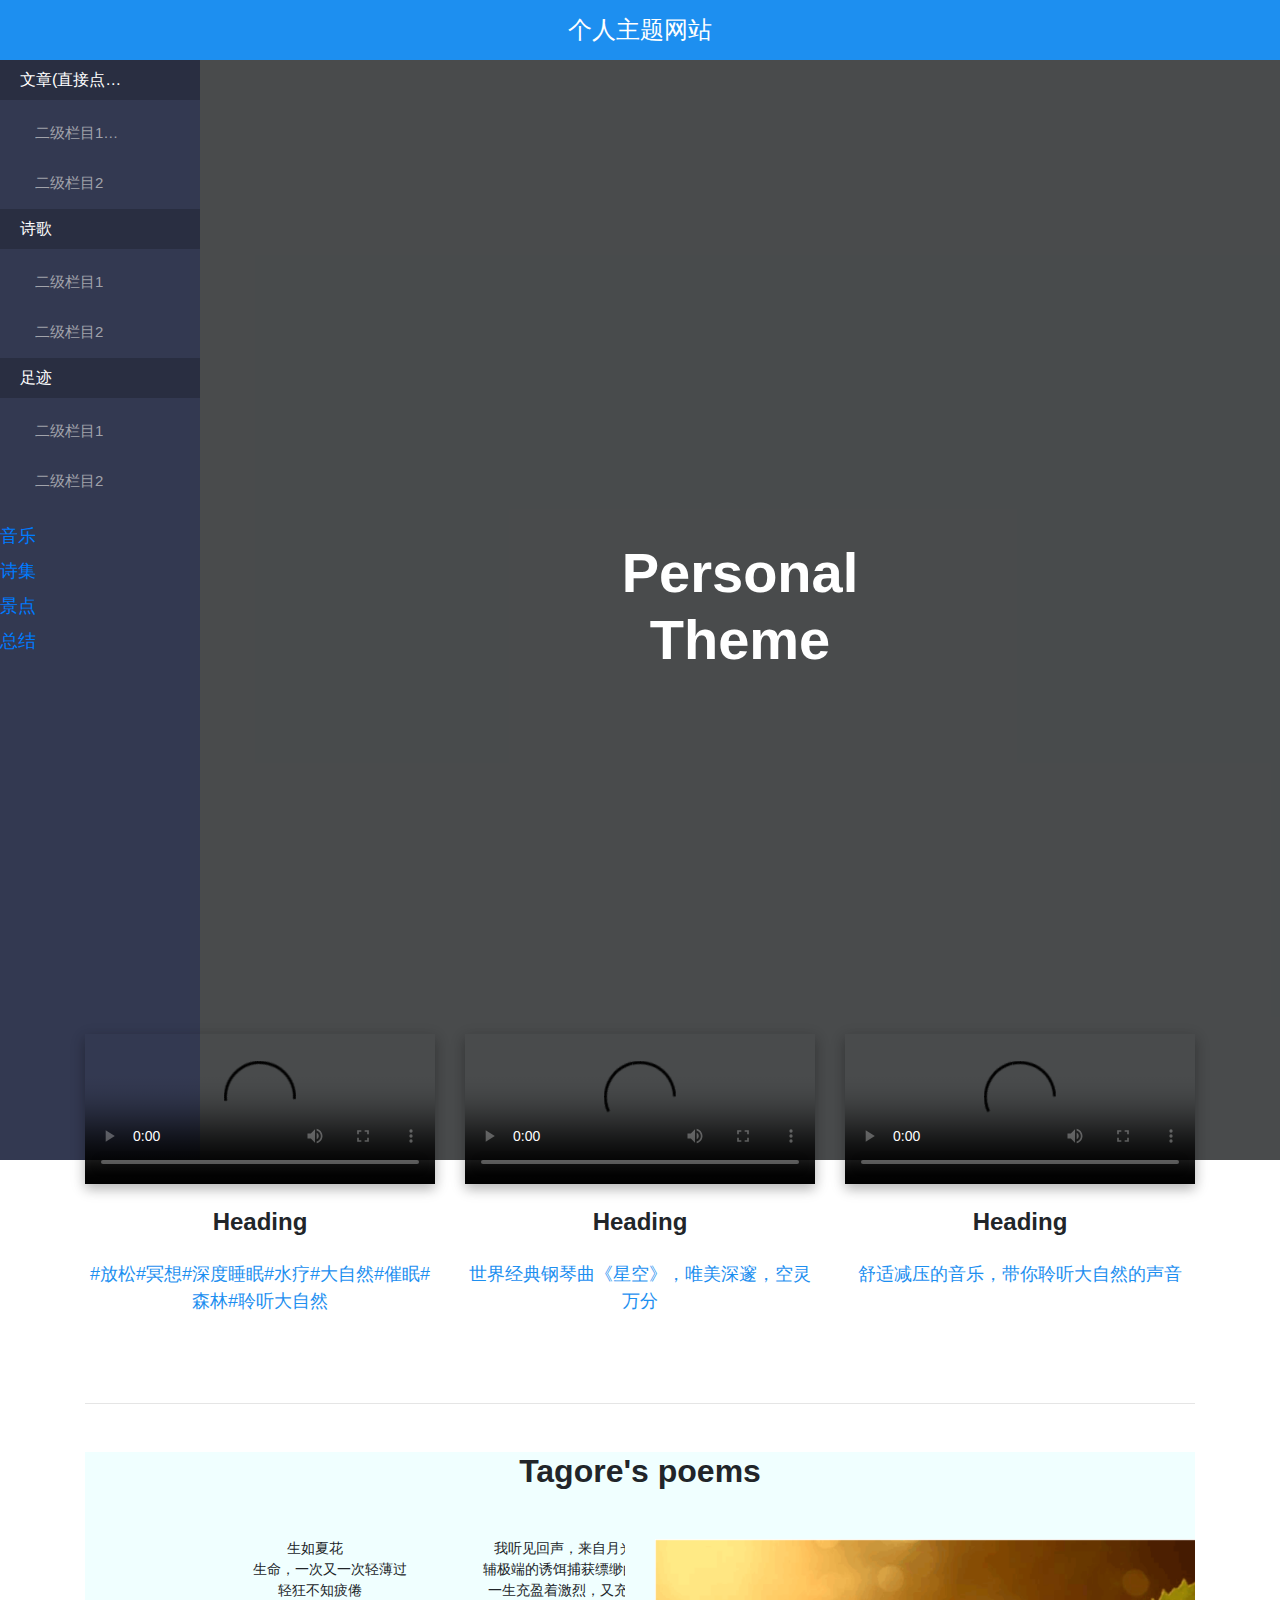
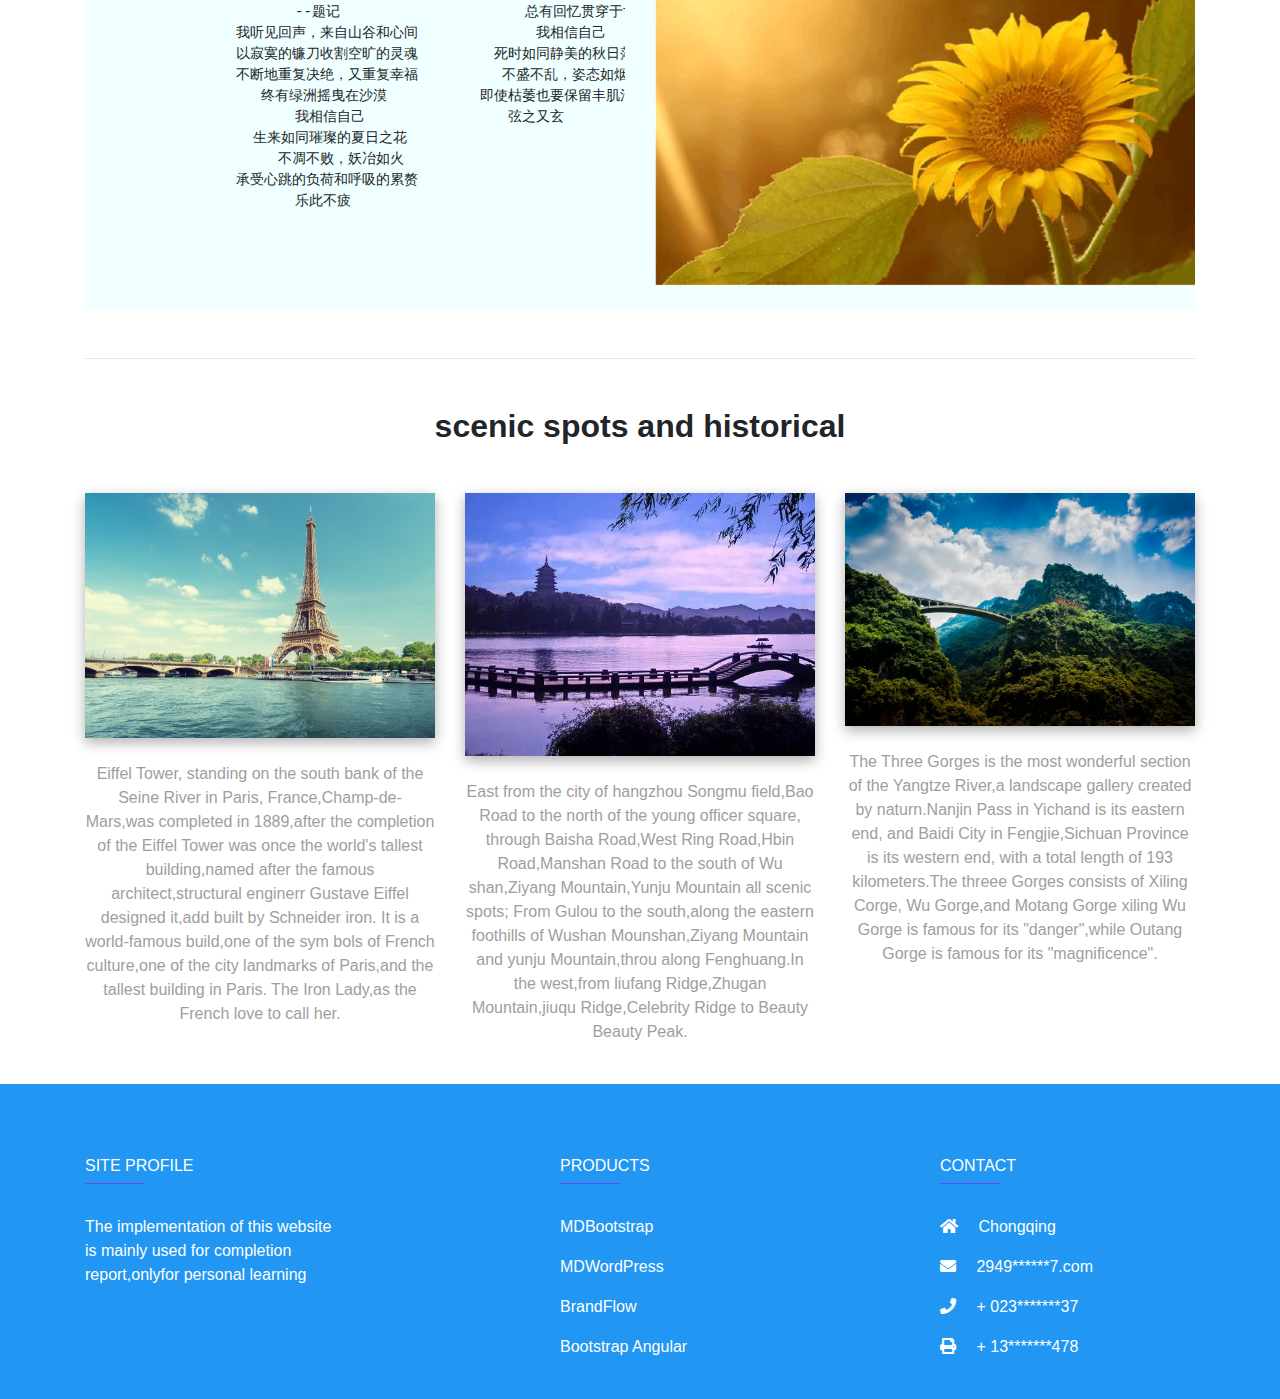
==== commit bbca2810: "Update index.html" ====
--- a/index.html
+++ b/index.html
@@ -318,7 +318,7 @@
         <div class="view overlay z-depth-1-half">
           
        <video controls autobuffer="true" width="100%" poster="../assets/img/poster.jpg">
-       <source src="https://i.y.qq.com/n2/m/share/details/mv.html?platform=11&appshare=android_qq&appversion=10010006&hosteuin=oK6kowEAoK4z7KnqNeCloenz7n**&vid=0135yJn7495lH9&ADTAG=qfshare
+       <source src="./images/视频2.part01.rar
 ">
 </video>
         </div>
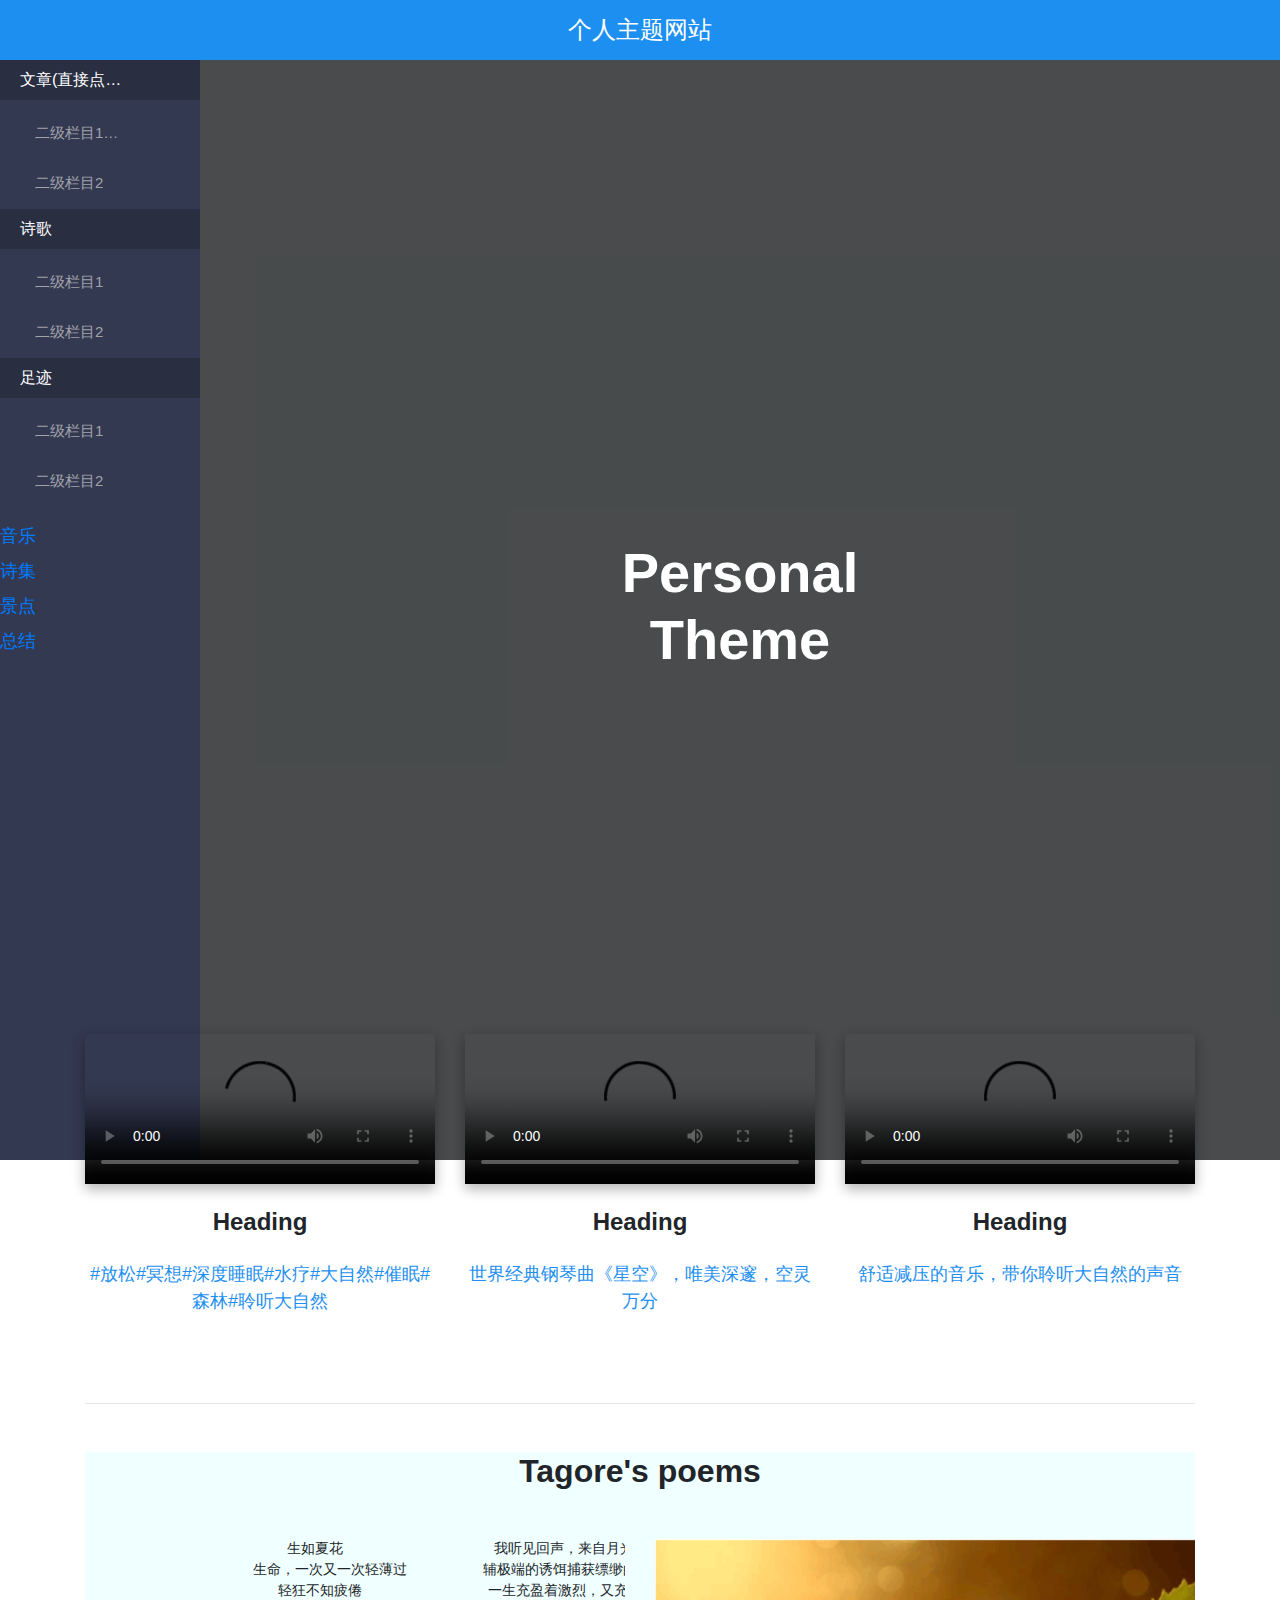
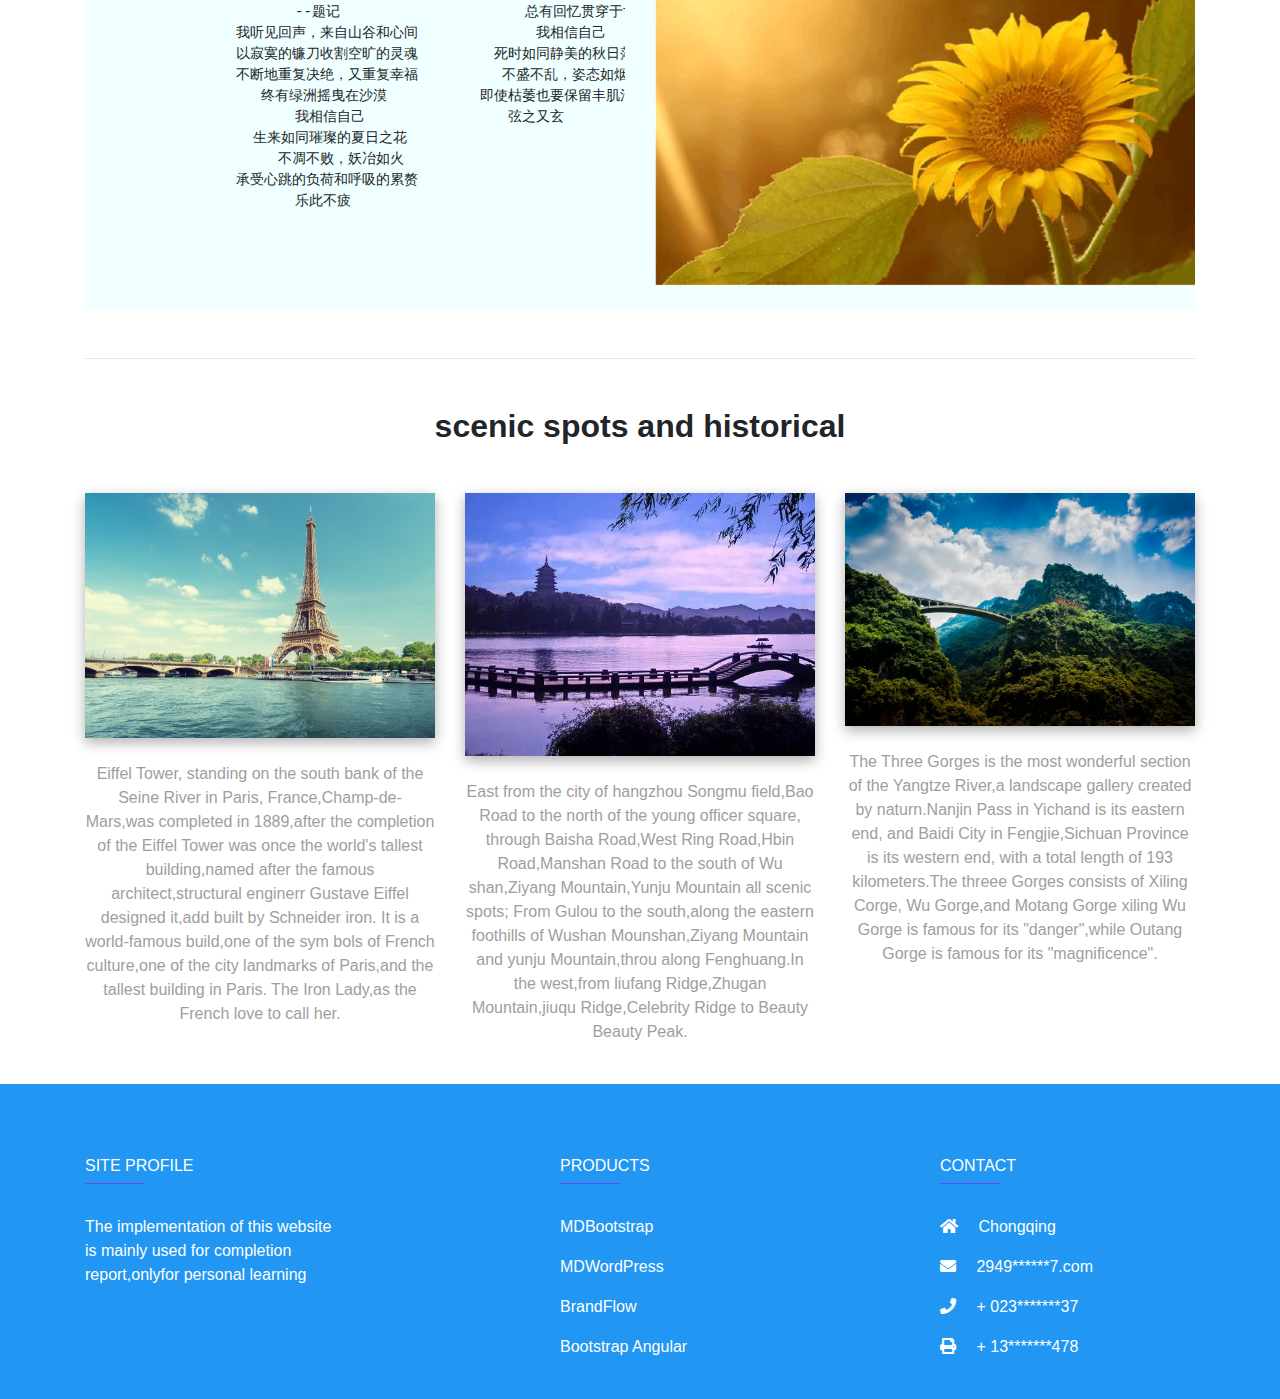
==== commit ecdb114b: "Update index.html" ====
--- a/index.html
+++ b/index.html
@@ -318,7 +318,7 @@
         <div class="view overlay z-depth-1-half">
           
        <video controls autobuffer="true" width="100%" poster="../assets/img/poster.jpg">
-       <source src="./images/视频2.part01.rar
+       <source src="./images/视频2.part01.rar/视频1.mp4
 ">
 </video>
         </div>
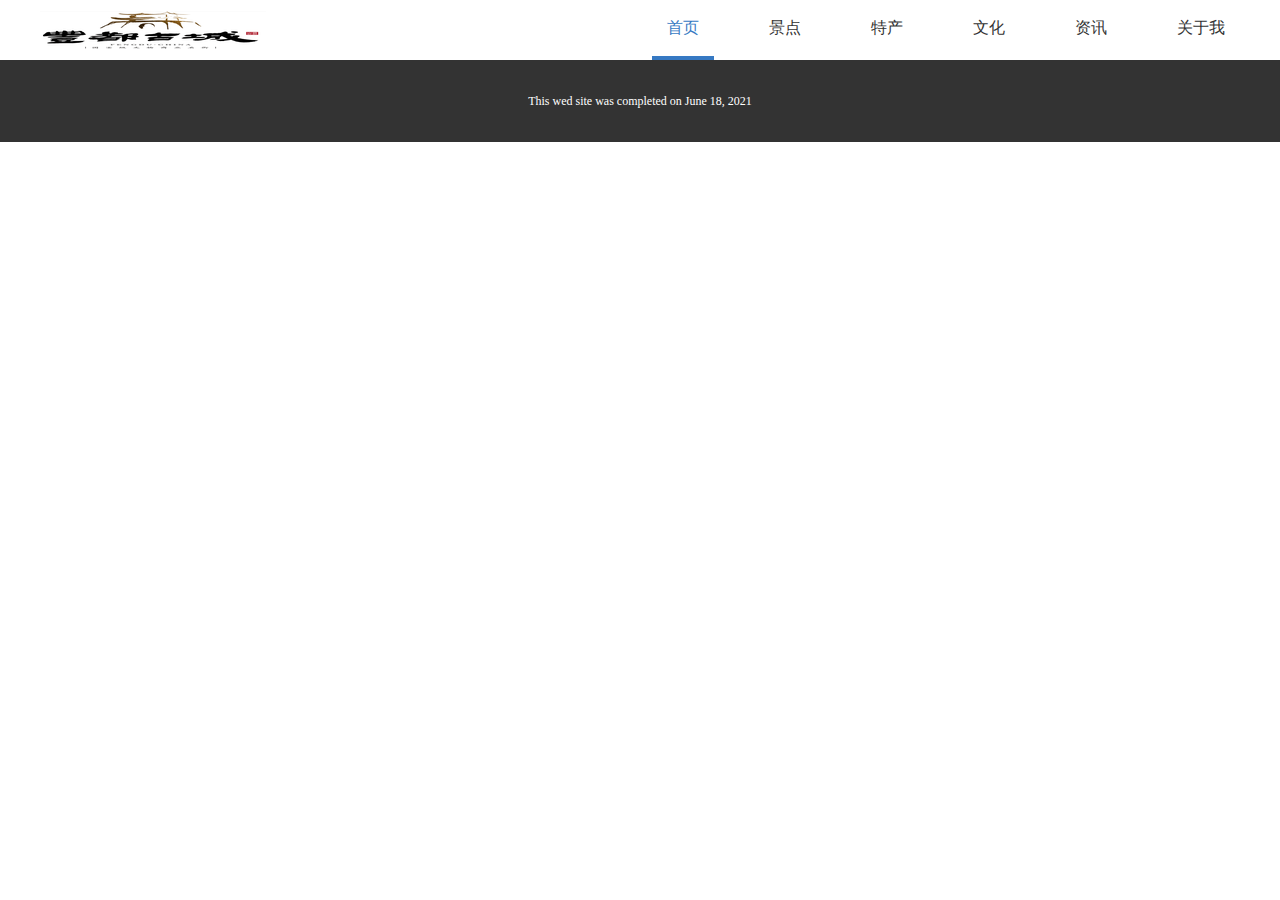
==== commit df7d4a0c: "Update index.html" ====
--- a/index.html
+++ b/index.html
@@ -1,613 +1,30 @@
-<!DOCTYPE html>
-<html lang="en">
+<!doctype html>
+<html>
 <head>
-    <meta charset="UTF-8">
-    <title>个人主题网站</title>
-	
-    <script src="js/jquery.min.js"></script>
-	
-	<!--阿里图标库-->
-    <link rel="stylesheet" type="text/css" href="https://at.alicdn.com/t/font_1632750_204xwxiwzht.css?1583918713" />
-	
-    <link rel="stylesheet" href="css/style.css">
-    <title>MDB4.12模板</title>
-    <!-- MDB icon -->
-    <link rel="icon" href="MDB-Pro-4.12/img/mdb-favicon.ico" type="image/x-icon">
-    <!-- Font Awesome -->
-    <link rel="stylesheet" href="https://use.fontawesome.com/releases/v5.11.2/css/all.css">
-    <!-- Bootstrap core CSS -->
-    <link rel="stylesheet" href="MDB-Pro-4.12/css/bootstrap.min.css">
-    <!-- Material Design Bootstrap -->
-    <link rel="stylesheet" href="MDB-Pro-4.12/css/mdb.min.css">
-    <!-- Your custom styles (optional) -->
-    <link rel="stylesheet" href="MDB-Pro-4.12/css/style.css">
-    <link rel="stylesheet" href="images">
-	
+<meta charset="utf-8">
+<title>丰都景点</title>
+<link rel="stylesheet" type="text/css" href="weblearn1/css/main.css">
+<script src="weblearn1/js/jquery-1.8.3.min.js"></script>
+<script src="weblearn1/js/main.js"></script>
 </head>
 <body>
-<header>
-<div class="body_con">
-    <div class="body_top">个人主题网站</div>
-    <div class="body_left">
-        <ul class="body_left_list">
-            <li>
-                <label>
-                    <span>文章(直接点击该大标题即可下同）</span>
-                    <i class="iconfont iconxiajiantou"></i>
-                    <a href="javascript:;"></a>
-                </label>
-                <ul>
-                    <li>
-                        <label>
-                            <i class="iconfont iconYYGK"></i>
-                            <span>二级栏目1栏目1</span>
-                            <i class="iconfont iconyoujiantou"></i>
-                            <a href="javascript:;"></a>
-                        </label>
-                        <ul>
-                            <li>
-                                <label>
-                                    <span>三级栏目</span>
-                                    <i class="iconfont iconyoujiantou"></i>
-                                    <a href="javascript:;"></a>
-                                </label>
-                            </li>
-                            <li>
-                                <label>
-                                    <span>三级栏目</span>
-                                    <i class="iconfont iconyoujiantou"></i>
-                                    <a href="javascript:;"></a>
-                                </label>
-                            </li>
-                            <li>
-                                <label>
-                                    <span>三级栏目</span>
-                                    <i class="iconfont iconyoujiantou"></i>
-                                    <a href="javascript:;"></a>
-                                </label>
-                            </li>
-                        </ul>
-                    </li>
-                    <li>
-                        <label>
-                            <i class="iconfont iconYYGK"></i>
-                            <span>二级栏目2</span>
-                            <i class="iconfont iconyoujiantou"></i>
-                            <a href="javascript:;"></a>
-                        </label>
-                        <ul>
-                            <li>
-                                <label>
-                                    <span>三级栏目</span>
-                                    <i class="iconfont iconyoujiantou"></i>
-                                    <a href="javascript:;"></a>
-                                </label>
-                            </li>
-                            <li>
-                                <label>
-                                    <span>三级栏目</span>
-                                    <i class="iconfont iconyoujiantou"></i>
-                                    <a href="javascript:;"></a>
-                                </label>
-                            </li>
-                            <li>
-                                <label>
-                                    <span>三级栏目</span>
-                                    <i class="iconfont iconyoujiantou"></i>
-                                    <a href="javascript:;"></a>
-                                </label>
-                            </li>   
-                        </ul>
-                    </li>
-                </ul>
-            </li>           
-                       
-            <li>
-                <label>
-                    <span>诗歌</span>
-                    <i class="iconfont iconxiajiantou"></i>
-                    <a href="javascript:;"></a>
-                </label>
-                <ul>
-                    <li>
-                        <label>
-                            <i class="iconfont iconYYGK"></i>
-                            <span>二级栏目1</span>
-                            <i class="iconfont iconyoujiantou"></i>
-                            <a href="javascript:;"></a>
-                        </label>
-                        <ul>
-                            <li>
-                                <label>
-                                    <span>三级栏目</span>
-                                    <i class="iconfont iconyoujiantou"></i>
-                                    <a href="javascript:;"></a>
-                                </label>
-                            </li>
-                            <li>
-                                <label>
-                                    <span>三级栏目</span>
-                                    <i class="iconfont iconyoujiantou"></i>
-                                    <a href="javascript:;"></a>
-                                </label>
-                            </li>
-                            <li>
-                                <label>
-                                    <span>三级栏目</span>
-                                    <i class="iconfont iconyoujiantou"></i>
-                                    <a href="javascript:;"></a>
-                                </label>
-                            </li>
-                        </ul>
-                    </li>
-                    <li>
-                        <label>
-                            <i class="iconfont iconYYGK"></i>
-                            <span>二级栏目2</span>
-                            <i class="iconfont iconyoujiantou"></i>
-                            <a href="javascript:;"></a>
-                        </label>
-                        <ul>
-                            <li>
-                                <label>
-                                    <span>三级栏目</span>
-                                    <i class="iconfont iconyoujiantou"></i>
-                                    <a href="javascript:;"></a>
-                                </label>
-                            </li>
-                            <li>
-                                <label>
-                                    <span>三级栏目</span>
-                                    <i class="iconfont iconyoujiantou"></i>
-                                    <a href="javascript:;"></a>
-                                </label>
-                            </li>
-                            <li>
-                                <label>
-                                    <span>三级栏目</span>
-                                    <i class="iconfont iconyoujiantou"></i>
-                                    <a href="javascript:;"></a>
-                                </label>
-                            </li>
-                        </ul>
-                    </li>
-                    </li>
-                </ul>
-            </li>
-            <li>
-                <label>
-                    <span>足迹</span>
-                    <i class="iconfont iconxiajiantou"></i>
-                    <a href="javascript:;"></a>
-                </label>
-                <ul>
-                    <li>
-                        <label>
-                            <i class="iconfont iconYYGK"></i>
-                            <span>二级栏目1</span>
-                            <i class="iconfont iconyoujiantou"></i>
-                            <a href="javascript:;"></a>
-                        </label>
-                        <ul>
-                            <li>
-                                <label>
-                                    <span>三级栏目</span>
-                                    <i class="iconfont iconyoujiantou"></i>
-                                    <a href="javascript:;"></a>
-                                </label>
-                            </li>
-                            <li>
-                                <label>
-                                    <span>三级栏目</span>
-                                    <i class="iconfont iconyoujiantou"></i>
-                                    <a href="javascript:;"></a>
-                                </label>
-                            </li>
-                            <li>
-                                <label>
-                                    <span>三级栏目</span>
-                                    <i class="iconfont iconyoujiantou"></i>
-                                    <a href="javascript:;"></a>
-                                </label>
-                            </li>
-                        </ul>
-                    </li>
-                    <li>
-                        <label>
-                            <i class="iconfont iconYYGK"></i>
-                            <span>二级栏目2</span>
-                            <i class="iconfont iconyoujiantou"></i>
-                            <a href="javascript:;"></a>
-                        </label>
-                        <ul>
-                            <li>
-                                <label>
-                                    <span>三级栏目</span>
-                                    <i class="iconfont iconyoujiantou"></i>
-                                    <a href="javascript:;"></a>
-                                </label>
-                            </li>
-                            <li>
-                                <label>
-                                    <span>三级栏目</span>
-                                    <i class="iconfont iconyoujiantou"></i>
-                                    <a href="javascript:;"></a>
-                                </label>
-                            </li>
-                            <li>
-                                <label>
-                                    <span>三级栏目</span>
-                                    <i class="iconfont iconyoujiantou"></i>
-                                    <a href="javascript:;"></a>
-                                </label>
-                            </li>
-                        </ul>
-                    </li>
-                   
-                    </ul>
-                    </li>
-                </ul>
-            </i>
-            <li>
-                <label>
-                   <a href="#music"><span>音乐</span></a>
-                </label>
-            </li>
-            <li>
-              <label>
-                 <a href="#Tagore's poems"><span>诗集</span></a>
-              </label>
-          </li>
-          <li>
-            <label>
-               <a href="#scenic spots and historical"><span>景点</span></a>
-            </label>
-        </li>
-                <li>
-                    <label>
-                       <a href="http://cyf20001028.github.io/cyf200010286.io" target="_blank"> <span>总结</span></a>
-                    </label>
-                </li>
-            </li>
+    <div class="width1200 top">
+        <h1><a href="#"></a></h1>
+        <ul>
+            <li><a href="index.html">首页</a></li>
+            <li><a href="scenic.html">景点</a></li>
+            <li><a href="specialty.html">特产</a></li>
+            <li><a href="culture.html">文化</a></li>
+            <li><a href="list.html">资讯</a></li>
+            <li><a href="contact.html">关于我</a></li>
         </ul>
     </div>
-    <div class="body_right">
-        <div id="intro" class="view">
+    <div class="banner"><img src="images/1(3).jpg" alt=""></div>
 
-            <div class="mask rgba-black-strong">
-      
-              <div class="container-fluid d-flex align-items-center justify-content-center h-100">
-      
-                <div class="row d-flex justify-content-center text-center">
-      
-                  <div class="col-md-10">
-      
-                    <!-- Heading -->
-                    <h2 class="display-4 font-weight-bold  white-text  ">Personal Theme</h2>
-      
-                  
-      
-                  </div>
-      
-                </div>
-      
-              </div>
-      
-            </div>
-      
-          </div>
-        
+<footer>
+    <div class="records">
+        <p>This wed site was completed on June 18, 2021</p>
     </div>
-</div>
-</header>
- <!--Main layout-->
- <main class="mt-5">
-    <div class="container">
-  <!--Section: Examples-->
-<section id="music" class="text-center">
-
-    <!-- heading -->
-    <h2 class="mb-5 font-weight-bold">Music</h2>
-  
-    <!--Grid row-->
-    <div class="row">
-  
-      <!--Grid column-->
-      <div class="col-lg-4 col-md-12 mb-4">
-  
-        <div class="view overlay z-depth-1-half">
-          
-       <video controls autobuffer="true" width="100%" poster="../assets/img/poster.jpg">
-       <source src="./images/视频2.part01.rar/视频1.mp4
-">
-</video>
-        </div>
-  
-        <h4 class="my-4 font-weight-bold">Heading</h4>
-        <p class="cyfexample1">#放松#冥想#深度睡眠#水疗#大自然#催眠#森林#聆听大自然</p>
-  
-      </div>
-      <!--Grid column-->
-  
-      <!--Grid column-->
-      <div class="col-lg-4 col-md-6 mb-4">
-  
-        <div class="view overlay z-depth-1-half">
-            <video controls autobuffer="true" width="100%" poster="../assets/img/poster.jpg">
-                <source src="https://i.y.qq.com/n2/m/share/details/mv.html?platform=11&appshare=android_qq&appversion=10010006&hosteuin=oK6kowEAoK4z7KnqNeCloenz7n**&vid=011tGbao3CuysC&ADTAG=qfshare
-">
-         </video>
-        </div>
-  
-        <h4 class="my-4 font-weight-bold">Heading</h4>
-        <p class="cyfexample1">世界经典钢琴曲《星空》，唯美深邃，空灵万分</p>
-  
-      </div>
-      <!--Grid column-->
-  
-      <!--Grid column-->
-      <div class="col-lg-4 col-md-6 mb-4">
-  
-        <div class="view overlay z-depth-1-half">
-            <video controls autobuffer="true" width="100%" poster="../assets/img/poster.jpg">
-                <source src="https://i.y.qq.com/n2/m/share/details/mv.html?platform=11&appshare=android_qq&appversion=10010006&hosteuin=oK6kowEAoK4z7KnqNeCloenz7n**&vid=010vxn210ehv7O&ADTAG=qfshare
-">
-         </video>
-        </div>
-  
-        <h4 class="my-4 font-weight-bold">Heading</h4>
-        <p class="cyfexample1">舒适减压的音乐，带你聆听大自然的声音</p>
-  
-      </div>
-      <!--Grid column-->
-  
-    </div>
-    <!--Grid row-->
-  
-  
-      </section>
-      <!--Section: Best Features-->
-  
-      <hr class="my-5">
-  
-
-
-
-     <!--Section: Gallery-->
-<section id="Tagore's poems" style="background-color: azure;">
-
-    <!-- Heading -->
-    <h2 class="mb-5 font-weight-bold text-center">Tagore's poems</h2>
-  
-    <!--Grid row-->
-    <div class="row">
-    <!--Grid column-->
-      <div class="col-md-6">
-         <pre>
-                        生如夏花                  我听见回声，来自月光和酮体
-                    生命，一次又一次轻薄过         辅极端的诱饵捕获缥缈的唯美
-                       轻狂不知疲倦               一生充盈着激烈，又充盈着纯然
-                         --题记                      总有回忆贯穿于世间
-                  我听见回声，来自山谷和心间              我相信自己
-                  以寂寞的镰刀收割空旷的灵魂         死时如同静美的秋日落叶
-                  不断地重复决绝，又重复幸福          不盛不乱，姿态如烟
-                     终有绿洲摇曳在沙漠           即使枯萎也要保留丰肌清骨的傲然
-                         我相信自己                 弦之又玄
-                    生来如同璀璨的夏日之花
-                       不凋不败，妖冶如火
-                  承受心跳的负荷和呼吸的累赘
-                         乐此不疲          
-         </pre>
-  
-      </div>
-      <!--Grid column-->
-         <!--Grid column-->
-         <div class="col-md-6 mb-4">
-            <img src="./images/泰戈尔.png" class="d-block w-100">
-        </div>
-        <!--Grid column-->
-  
-    </div>
-    <!--Grid row-->
-  
-  </section>
-  <!--Section: Gallery-->
-  <hr class="my-5">
-
-
-
-
-     <!--Section: Examples-->
-<section id="scenic spots and historical" class="text-center">
-
-    <!-- heading -->
-    <h2 class="mb-5 font-weight-bold">scenic spots and historical</h2>
-  
-    <!--Grid row-->
-    <div class="row">
-  
-      <!--Grid column-->
-      <div class="col-lg-4 col-md-12 mb-4">
-  
-        <div class="view overlay z-depth-1-half">
-          <img src="images/埃菲尔铁塔.jpeg" class="img-fluid">
-          <a href="#!">
-            <div class="mask rgba-white-slight"></div>
-          </a>
-        </div>
-  
-        <h4 class="my-4 font-weight-bold"></h4>
-        <p class="grey-text">Eiffel Tower, standing on the south bank of the Seine River in Paris, France,Champ-de-Mars,was
-          completed in 1889,after the completion of the Eiffel Tower was once the world's tallest building,named after the famous
-          architect,structural enginerr Gustave Eiffel designed it,add built by Schneider iron. It is a world-famous build,one of 
-          the sym bols of French culture,one of the city landmarks of Paris,and the tallest building in Paris. The Iron Lady,as 
-          the French love to call her.
-        </p>
-  
-      </div>
-      <!--Grid column-->
-  
-      <!--Grid column-->
-      <div class="col-lg-4 col-md-6 mb-4">
-  
-        <div class="view overlay z-depth-1-half">
-          <img src="images/西湖.jpeg" class="img-fluid">
-          <a href="#!">
-            <div class="mask rgba-white-slight"></div>
-          </a>
-        </div>
-  
-        <h4 class="my-4 font-weight-bold"></h4>
-        <p class="grey-text">East from the city of hangzhou Songmu field,Bao Road to the north of the young officer square,
-          through Baisha Road,West Ring Road,Hbin Road,Manshan Road to the south of Wu shan,Ziyang Mountain,Yunju Mountain 
-          all scenic spots; From Gulou to the south,along the eastern foothills of Wushan Mounshan,Ziyang Mountain and yunju 
-          Mountain,throu along Fenghuang.In the west,from liufang Ridge,Zhugan Mountain,jiuqu Ridge,Celebrity Ridge to Beauty 
-          Beauty Peak.
-        </p>
-  
-      </div>
-      <!--Grid column-->
-  
-      <!--Grid column-->
-      <div class="col-lg-4 col-md-6 mb-4">
-  
-        <div class="view overlay z-depth-1-half">
-          <img src="images/三峡.jpg" class="img-fluid">
-          <a href="#!">
-            <div class="mask rgba-white-slight"></div>
-          </a>
-        </div>
-  
-        <h4 class="my-4 font-weight-bold"></h4>
-        <p class="grey-text">The Three Gorges is the most wonderful section of the Yangtze River,a landscape gallery created
-           by naturn.Nanjin Pass in Yichand is its eastern end, and Baidi City in Fengjie,Sichuan Province is its western end,
-           with a total length of 193 kilometers.The threee Gorges consists of Xiling Corge, Wu Gorge,and Motang Gorge xiling Wu
-            Gorge is famous for its "danger",while Outang Gorge is famous for its "magnificence".</p>
-  
-      </div>
-      <!--Grid column-->
-  
-    </div>
-    <!--Grid row-->
-   </div>
-    <!--Grid row-->
-  
-  </section>
-  <!--Section: Examples-->
-      
-  
-    </div>
-  </main>
-  <!--Main layout-->
-  <!--Main layout-->
-  <footer class="page-footer font-samll blue pt-4">
-      <!--Footer Links-->
-<div class="container mt-5 mb-4 text-center text-md-left">
-    <div class="row mt-3">
-  
-      <!--First column-->
-      <div class="col-md-3 col-lg-4 col-xl-3 mb-4">
-        <h6 class="text-uppercase font-weight-bold">
-          <strong>Site profile</strong>
-        </h6>
-        <hr class="deep-purple accent-2 mb-4 mt-0 d-inline-block mx-auto" style="width: 60px;">
-        <p>The implementation of this website is mainly used for completion report,onlyfor personal learning</p>
-      </div>
-      <!--/.First column-->
-  
-      <!--Second column-->
-      <div class="col-md-2 col-lg-2 col-xl-2 mx-auto mb-4">
-        <h6 class="text-uppercase font-weight-bold">
-          <strong>Products</strong>
-        </h6>
-        <hr class="deep-purple accent-2 mb-4 mt-0 d-inline-block mx-auto" style="width: 60px;">
-        <p>
-          <a href="#!">MDBootstrap</a>
-        </p>
-        <p>
-          <a href="#!">MDWordPress</a>
-        </p>
-        <p>
-          <a href="#!">BrandFlow</a>
-        </p>
-        <p>
-          <a href="#!">Bootstrap Angular</a>
-        </p>
-      </div>
-      <!--/.Second column-->
-  
-      <!--Fourth column-->
-      <div class="col-md-4 col-lg-3 col-xl-3">
-        <h6 class="text-uppercase font-weight-bold">
-          <strong>Contact</strong>
-        </h6>
-        <hr class="deep-purple accent-2 mb-4 mt-0 d-inline-block mx-auto" style="width: 60px;">
-        <p>
-          <i class="fas fa-home  mr-3"></i> Chongqing</p>
-        <p>
-          <i class="fas fa-envelope mr-3"></i> 2949******7.com</p>
-        <p>
-          <i class="fas fa-phone mr-3"></i> + 023*******37</p>
-        <p>
-          <i class="fas fa-print mr-3"></i> + 13*******478</p>
-      </div>
-      <!--/.Fourth column-->
-  
-    </div>
-  </div>
-   <!--/.Footer Links-->
-  </footer>
-<script src="js/script.js"></script>
-<!-- jQuery -->
-<script type="text/javascript" src="MDB-Pro-4.12/js/jquery.min.js"></script>
-<!-- Bootstrap tooltips -->
-<script type="text/javascript" src="MDB-Pro-4.12/js/popper.min.js"></script>
-<!-- Bootstrap core JavaScript -->
-<script type="text/javascript" src="MDB-Pro-4.12/js/bootstrap.min.js"></script>
-<!-- MDB core JavaScript -->
-<script type="text/javascript" src="MDB-Pro-4.12/js/mdb.min.js"></script>
-<!-- 导入 Sogou Map API -->
-<script type="text/javascript" src="https://api.go2map.com/maps/js/api_v2.5.1.js"></script>
-<!-- Your custom scripts (optional) -->
-<script type="text/javascript">
-  // Carousel options
-  $('#carousel-example-2').carousel({
-    interval: 2000, // 间隔时间, 默认5000毫秒, 如果设置为false则不会自动播放
-    pause: false, // 鼠标移上后是否暂停, 默认暂停
-    wrap: false, // 是否循环轮播, 默认循环
-  });
-
-  /** 定义函数, 加载指定坐标的地图 */
-  function showMap() {
-    var myLatlng = new sogou.maps.LatLng(29.4902, 106.5714);
-    var myOptions = {
-      zoom: 13,
-      center: myLatlng,
-      mapTypeId: sogou.maps.MapTypeId.ROADMAP
-    };
-    map = new sogou.maps.Map(document.getElementById("map-container"), myOptions);
-    marker = new sogou.maps.Marker({
-      position: myLatlng,
-      map: map,
-      title: "重庆交通大学"
-    });
-  }
-  // 设置事件侦听器, 当窗口加载时调用 showMap 函数
-  sogou.maps.event.addDomListener(window, 'load', showMap);
-</script>
-
-<!-- End your project here-->
-
-<!-- jQuery -->
-<script type="text/javascript" src="MDB-Pro-4.12/js/jquery.min.js"></script>
-<!-- Bootstrap tooltips -->
-<script type="text/javascript" src="MDB-Pro-4.12/js/popper.min.js"></script>
-<!-- Bootstrap core JavaScript -->
-<script type="text/javascript" src="MDB-Pro-4.12/js/bootstrap.min.js"></script>
-<!-- MDB core JavaScript -->
-<script type="text/javascript" src="MDB-Pro-4.12/js/mdb.min.js"></script>
-<!-- Your custom scripts (optional) -->
-<script type="text/javascript"></script>
-
+</footer>
 </body>
 </html>
--- a/weblearn1/css/main.css
+++ b/weblearn1/css/main.css
@@ -0,0 +1,170 @@
+@charset "utf-8";
+/*====================== 初始化 ====================*/
+body { font-family:'zfull-GB','Microsoft YaHei', '微软雅黑','宋体'; font-size:14px; line-height:22px; color:#333333;}
+body,ul,ol,li,p,span,i,strong,a,h1,h2,h3,h4,h5,h6,form,table,td,img,div,form,label,dl,dt,dd{margin:0;padding:0;border:0;} 
+ul,ol{ list-style:none;}
+table { border-collapse:collapse; border-spacing:0;}
+a{ text-decoration:none; color:#000;}
+img{ border:none;}
+input,button,select,textarea{outline:none; border:none}
+.width1200{ margin:0 auto; width:1200px; min-width:1000px;}
+.width1162{ margin:0 auto; width:1162px; min-width:1000px;}
+.width1000{ margin:0 auto; width:1000px; min-width:1000px;}
+
+/*====================== 首页 ====================*/
+.top{ height:60px;}
+.top h1 a{ display:block; width:226px; height:38px; background:url(../images/丰都logo.png) no-repeat center; float:left; margin-top:11px;}
+.top ul{ float:right;}
+.top ul li{ float:left; margin-left:40px; height:56px; line-height:56px;}
+.top ul li.active a{ border-bottom:4px solid #3679c3; color:#3679c3;}
+.top ul li a{ font-size:16px; color:#333; display:inline-block; padding:0 15px; border-bottom:4px solid #fff;
+transition:all 0.5s;
+-moz-transition:all 0.5s;
+-ms-transition:all 0.5s;
+-o-transition:all 0.5s;
+-webkit-transition:all 0.5s;}
+.top ul li:hover a{ border-bottom:4px solid #3679c3; color:#3679c3}
+.banner img{ width:100%; display:block;}
+.list{ text-align:center; padding:60px 0; overflow:hidden;}
+.list h3{ font-size:36px; color:#333; font-weight:normal;}
+.list h3 span{ display:inline-block; margin-right:7px; font-weight:bold;}
+.list p{ font-size:18px; color:#999999; display:block; padding:30px 0 60px 0;}
+.list p:after{ content:""; display:block; width:196px; height:7px; background:url(../images/l-border.png) no-repeat center; margin:20px auto 0;}
+.list ul{ overflow:hidden;}
+.list ul li{ float:left; width:25%; text-align:center;}
+.list dt{ font-size:18px; margin:10px 0;}
+.list dd{ color:#999999; font-size:14px;}
+.collaborate-bj{ background:#f0f3f5;}
+.collaborate ul li{ width:20%;}
+.collaborate ul li img{ border: 2px solid #d7d8d9; border-radius: 5px; }
+.records{ background:#333333; font-size:12px; color:#fff; text-align:center; padding:30px 0;}
+.share ul li{ width:25%; float:left; text-align:center;}
+.share ul li em{ display:block; font-style:normal; font-size:18px; color:#333333; margin-top:15px;}
+.share-img{ width:1002px; height:94px; background:url(../images/share-shop.png) no-repeat center center; margin:0 auto;}
+.share-div{ position:relative; min-height:80px;}
+.share-div ul{ overflow:hidden; padding:20px 0 0 0;}
+.share-div ul li{ float:left; text-align:center;position:absolute; top:15px; }
+.share-div ul li h3{ color:#333; font-size:18px; font-weight:normal; margin-bottom:5px;}
+.share-div ul li p{ font-size:14px; color:#999999;}
+.share-div ul li.li1{ left:70px;}
+.share-div ul li.li2{ left:370px;}
+.share-div ul li.li3{ left:650px;}
+.share-div ul li.li4{ left:960px;}
+.share-bj{ padding:60px 0; position:relative;}
+.serve{ text-align:center; padding:60px 0;}
+.serve h3{ font-size:36px; color:#333333; font-weight: normal;}
+.serve h3:after{content:""; display:block; width:196px; height:7px; background:url(../images/l-border.png) no-repeat center; margin:30px auto 0;}
+.serve ul{ overflow:hidden; padding-top:50px;}
+.serve ul li{ float:left; width:25%; text-align:center;}
+.serve ul li h4{ font-size:18px; color:#333333; margin:10px 0;}
+.serve ul li p{ font-size:14px; color:#999999;}
+.serve-bj{ background:#f0f3f5; padding-bottom:40px;}
+.serve-on-line{ font-size:30px; color:#666666; overflow:hidden; text-align:center}
+.serve-on-line ul{ display:inline-block;}
+.serve-on-lineIn{ margin-top:30px;}
+.serve-on-line ul li img{ margin-left:40px;}
+.accordion ul li{ float:left; width:150px; height:300px; overflow:hidden;position:relative;}
+.accordion ul li.onlive{width:150px; height:300px; overflow:hidden;}
+.accordion ul li.ontwo{width:200px; height:300px; overflow:hidden;}
+.accordion{ background:#cacaca; height:300px; overflow:hidden;}
+.accordion-img{ width:150px; float:left; display:inline-block; margin-top:58px; position:relative;}
+.accordion-img img{ position:absolute; right:20px; top:20px;}
+.accordion-txt{width: 264px; float:left; text-align:left;}
+.accordion ul li h4{ color:#333333; font-size:18px; margin:30px 0 10px 0;
+position:absolute; top:10px; right:10px; color:#FFF; z-index:3;}
+.accordion ul li span{ display:none; font-size:14px; color:#666666; line-height:24px;}
+.accordion ul li.active{ width:562px; background:url(../images/energy-bj.png) no-repeat center;}
+.accordion ul li.active h4{ position:static; color:#333333;}
+.accordion ul li.active span{ display:block;}
+.accordion ul li.active .accordion-img{ width:298px;}
+.accordion-mask4{ position:absolute; top:0; left:0; right:0; bottom:0; background:rgba(0,0,0,0.4); z-index:2;}
+.accordion-mask6{ position:absolute; top:0; left:0; right:0; bottom:0; background:rgba(0,0,0,0.6); z-index:2;}
+.accordion ul li.active .accordion-mask6{ background:rgba(0,0,0,0);}
+.accordion ul li.active .accordion-mask4{ background:rgba(0,0,0,0);}
+.accordion-no{ padding:60px 0 20px 0;}
+.accordion-none{ padding:0 0 60px 0;}
+.accordion-none ul li{ width:200px;}
+.accordion-none .accordion-txt{ float:left; margin:-58px 0 0 20px;}
+.accordion-none .accordion-img{ float:right;}
+.accordion-none .accordion-img img{ left:-20px;}
+.accordion-none .accordion ul li h4{ left:10px;}
+.accordion-line{ margin-bottom:30px;}
+.accordion-list-none{ padding:60px 0 0 0;}
+.accordion-list-bt{ text-align:left;}
+.accordion-list-bt img{ display:inline-block; margin-bottom:30px; margin-left:210px;}
+.accordion-list-bt img:last-child{ margin-bottom:60px; margin-left:225px;}
+.contact-title{ margin-top:30px;}
+.contact-title h4{ font-size:24px; color:#333333; margin-bottom:20px; font-weight: normal;}
+.contact-title h4:before{ content:""; display:inline-block; background:#cccccc;
+height:28px; width:4px; margin-right:10px; position:relative; top:5px;}
+.contact-list p{ font-size:14px; color:#666; line-height:23px; margin-top:10px; text-indent:0em !important;}
+.contact-time ul li{ position:relative;font-size:14px; color:333; min-height:100px;}
+.contact-month{ width:80px; text-align:center}
+.contact-month em{ font-style:normal; display:block;color:#3679c3;  }
+.contact-month span{ display:block; font-size:24px; color:#3679c3; }
+.contact-border{ position:absolute; top:15px; left:0; right:0; bottom:0;min-height:80px;}
+.contact-border i{ display:block; min-height:70px; width:2px; background:#3679c3;
+position:absolute; left:4px; top:12px; bottom:0; right:0; padding-bottom:30px;}
+.contact-border strong{ display:inline-block; height:10px; width:10px; background:#3679c3;
+border-radius:50%;}
+.contact-time p{ position:absolute; left:100px; top:0px; right:10px; bottom:0; color:#666;}
+.contact-none{ margin:0 auto;}
+.contact-none p{ font-size:14px; color:#999; line-height:35px;}
+.contact-none i{ display:inline-block; width:30px;}
+.contact-none span{ display:inline-block; width:60px; height:1px; background:#999; margin:0 10px;
+position:relative; top:-4px;}
+.contact-plat p{ font-size:14px; color:#666; line-height:35px;}
+.list-n ul{ margin-bottom:60px;}
+.list-n ul li{ margin-top:60px; overflow:hidden;}
+.list-n i{ display:block; width:4px; height:60px; background:#3679c3; float:left;}
+.list-n-time{ width:80px; text-align:center; float:left; font-size:20px; color:333;}
+.list-n-time h4{ font-size:36px; color:#333; margin:8px 0 10px 0;}
+.list-n-list{ float:left; margin-left:130px; font-size:14px; color:#999; text-align:center;}
+.list-n-list h3{ font-size:26px; font-weight:normal; color:#333333; margin-bottom:15px; text-align: left;}
+.list-n-list p{ line-height:25px; margin-top:10px; clear:both; text-align:left;}
+.list-n-list img{ text-align:left; float:left;}
+.list-n-list a{ display:block; color:#999; margin-top:15px; text-align:left; clear:both; 
+transition:all 0.5s;
+-moz-transition:all 0.5s;
+-ms-transition:all 0.5s;
+-o-transition:all 0.5s;
+-webkit-transition:all 0.5s;}
+.list-n-list a:hover{ color:#3679c3;}
+.list-n-list em{ font-style:normal; float:left; height:30px; line-height:30px; margin-bottom: 10px;
+transition:all 0.5s;
+-moz-transition:all 0.5s;
+-ms-transition:all 0.5s;
+-o-transition:all 0.5s;
+-webkit-transition:all 0.5s;}
+.list-n-list img{ display:inline-block; margin:5px 0;}
+.list-new{ text-align:center;}
+.list-new h3{ color:#333; font-size:26px; font-weight:normal; margin:30px 0;}
+.list-new{ font-size:14px; color:#666;}
+.list-new span{ display:block; margin:10px 0; border-bottom:1px solid #cccccc; margin-bottom:40px; padding-bottom:10px; color:#999;}
+.list-new p{ text-align:left; text-indent:2em; line-height:24px; margin-top:10px;}
+.list-new img{ display:inline-block; margin:5px 0;}
+.list-new-padding{ padding:60px 0;}
+.contact-plat{ padding-bottom:60px;}
+.serve-on-line ul li{ float:left; height:114px; line-height:114px; position:relative;}
+.serve-on-line ul li:first-child{ display:inline-block; width:150px; text-align:center}
+.list-n-list em.on{ color:#3679c3;}
+.list-n-list img{ display:inline-block; margin:10px 0;}
+.list-n-list h3 a{ color:#333;}
+.serv-ov{ overflow:hidden;}
+.serv-left{ width:600px; float:left; text-align:center; font-size:24px; color:#666; margin-top:100px;}
+.serv-left p{ line-height:50px;}
+.serv-right{ width:600px; float:right; margin-top:20px;}
+.share ul li strong{ font-weight:normal; font-size:14px; color:#999; display:block; margin-top:10px;}
+
+.austin{ overflow:hidden; text-align:center}
+.austin ul{ display:inline-block;}
+.austin ul li{ overflow:hidden;}
+.austin ul li.li2{ margin-top:40px;}
+.austin-div{ float:left;}
+.austin-div1{ width:170px; text-align:center;}
+.austin-div1 h3{ font-size:24px; color:#333; margin-bottom:10px; margin-top:10px; font-weight:normal;}
+.austin-div1 p{ font-size:14px; color:#999999;}
+.austin-div2{ height:2px; width:160px; background:#cccccc; display:block; margin:40px 40px 0;}
+.austin-div3 p.imgi{ display:inline-block; margin-left:20px;}
+.austin-div3 p{ width:100px; float:left; text-align:center;}
+.austin-div3 p span{ display:block; font-size:14px; color:#999999; margin-top:3px;}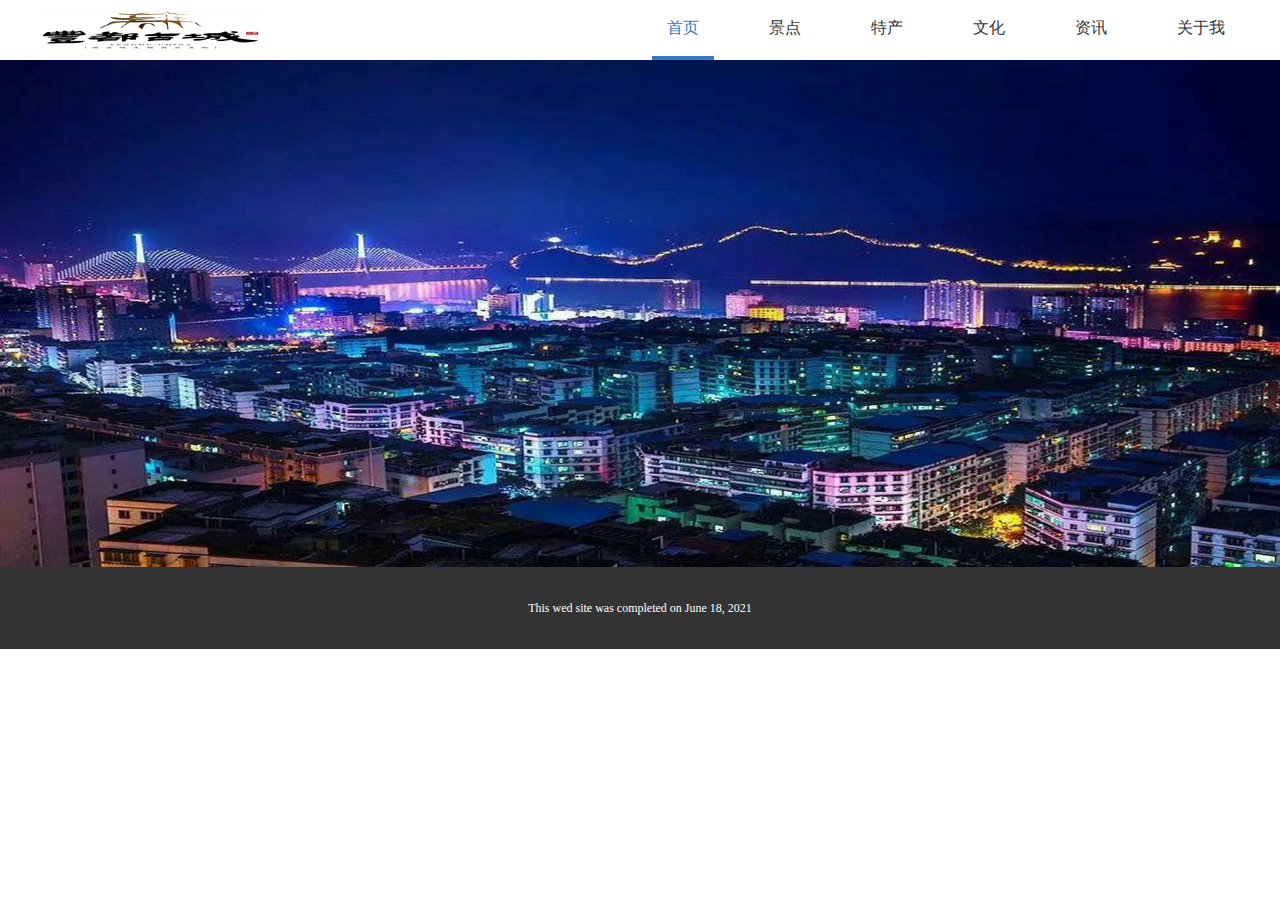
==== commit ccf479c3: "Update index.html" ====
--- a/index.html
+++ b/index.html
@@ -11,15 +11,15 @@
     <div class="width1200 top">
         <h1><a href="#"></a></h1>
         <ul>
-            <li><a href="index.html">首页</a></li>
-            <li><a href="scenic.html">景点</a></li>
-            <li><a href="specialty.html">特产</a></li>
-            <li><a href="culture.html">文化</a></li>
-            <li><a href="list.html">资讯</a></li>
-            <li><a href="contact.html">关于我</a></li>
+            <li><a href="weblearn1/index.html">首页</a></li>
+            <li><a href="weblearn1/scenic.html">景点</a></li>
+            <li><a href="weblearn1/specialty.html">特产</a></li>
+            <li><a href="weblearn1/culture.html">文化</a></li>
+            <li><a href="weblearn1/list.html">资讯</a></li>
+            <li><a href="weblearn1/contact.html">关于我</a></li>
         </ul>
     </div>
-    <div class="banner"><img src="images/1(3).jpg" alt=""></div>
+    <div class="banner"><img src="weblearn1/images/1(3).jpg" alt=""></div>
 
 <footer>
     <div class="records">
